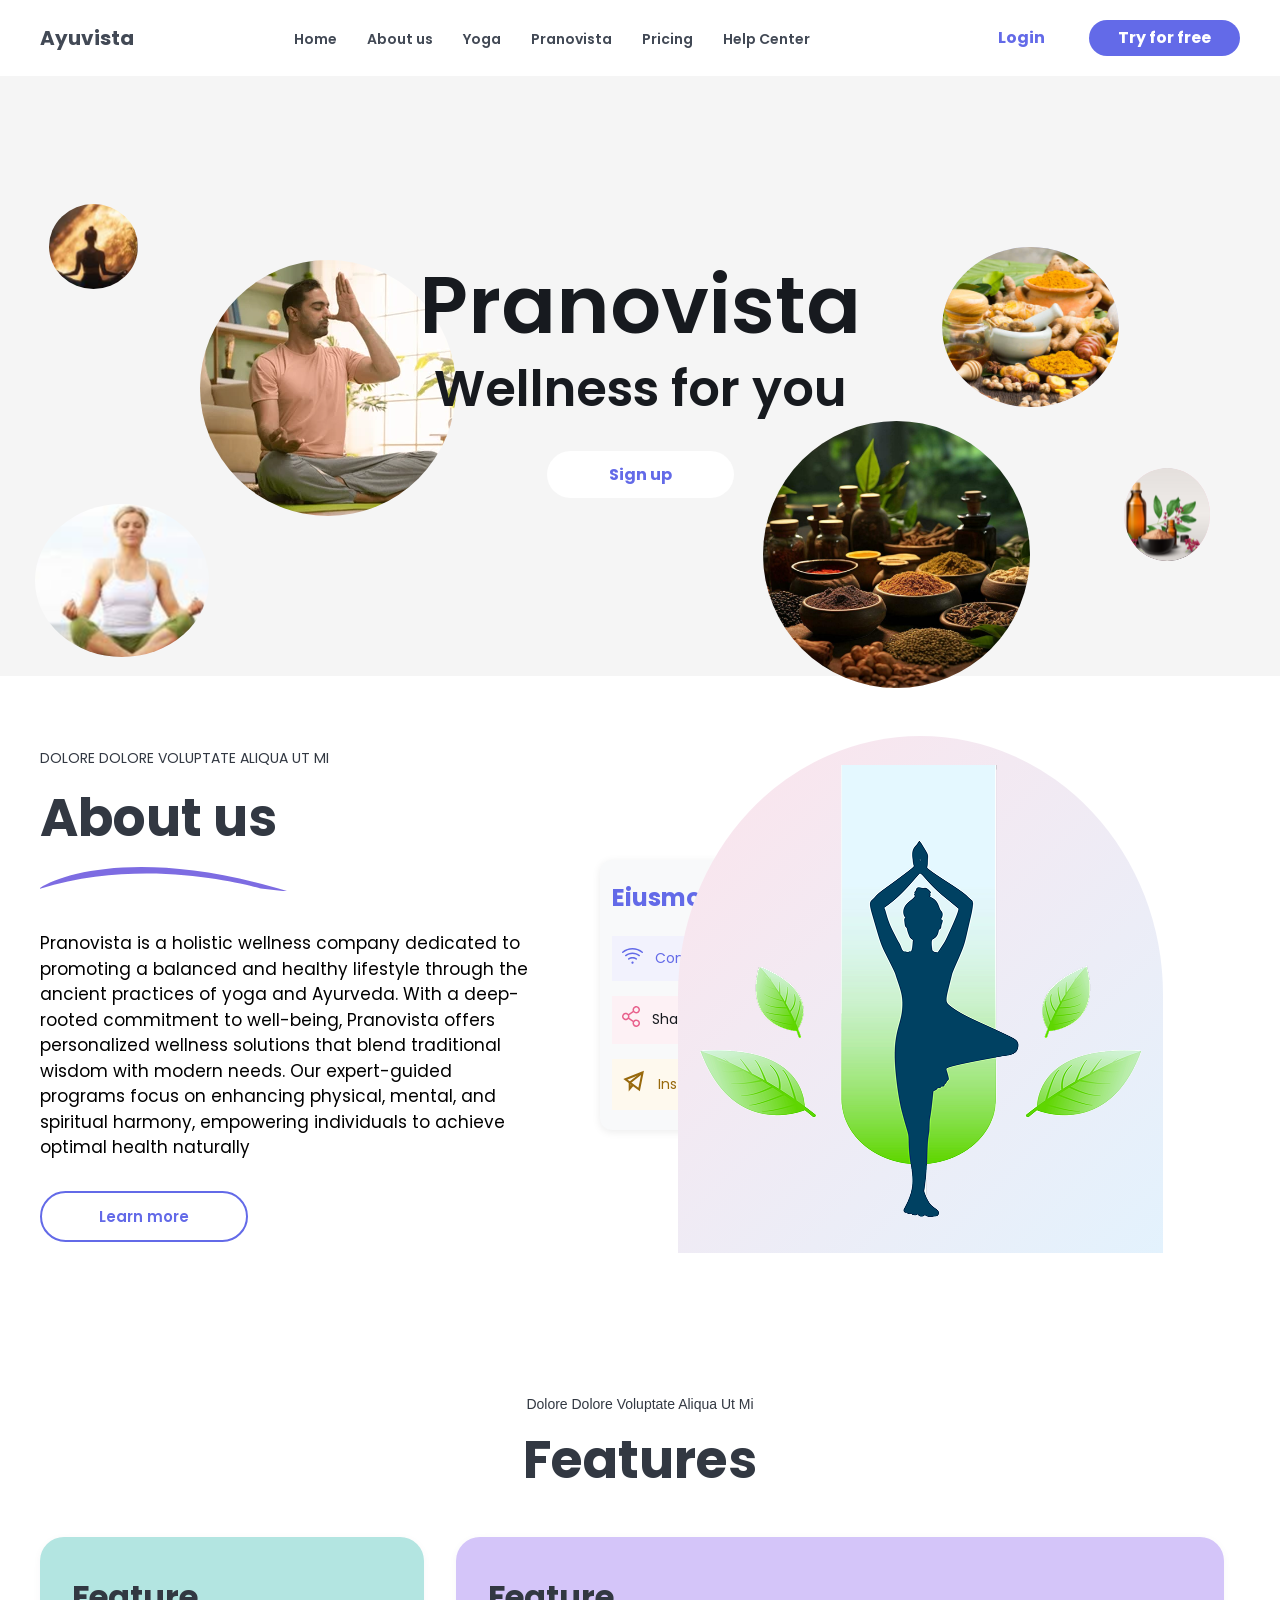
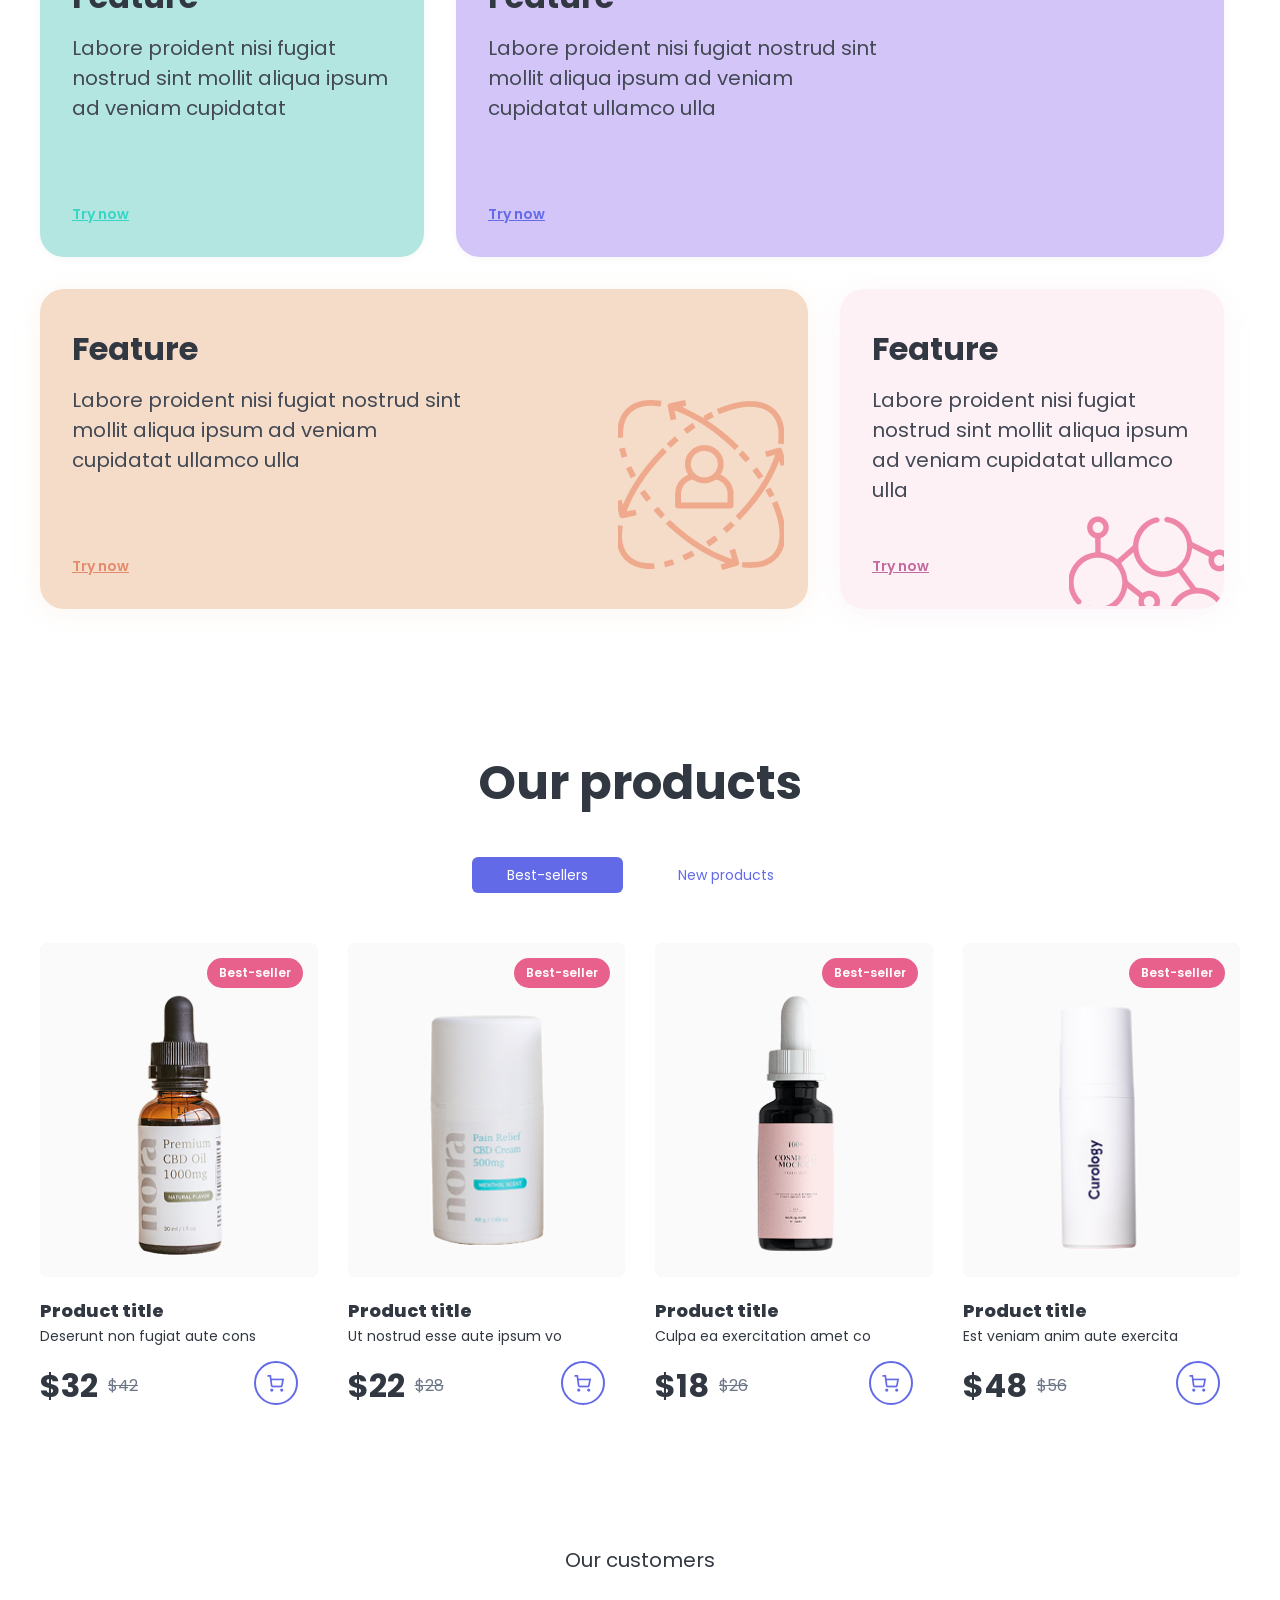
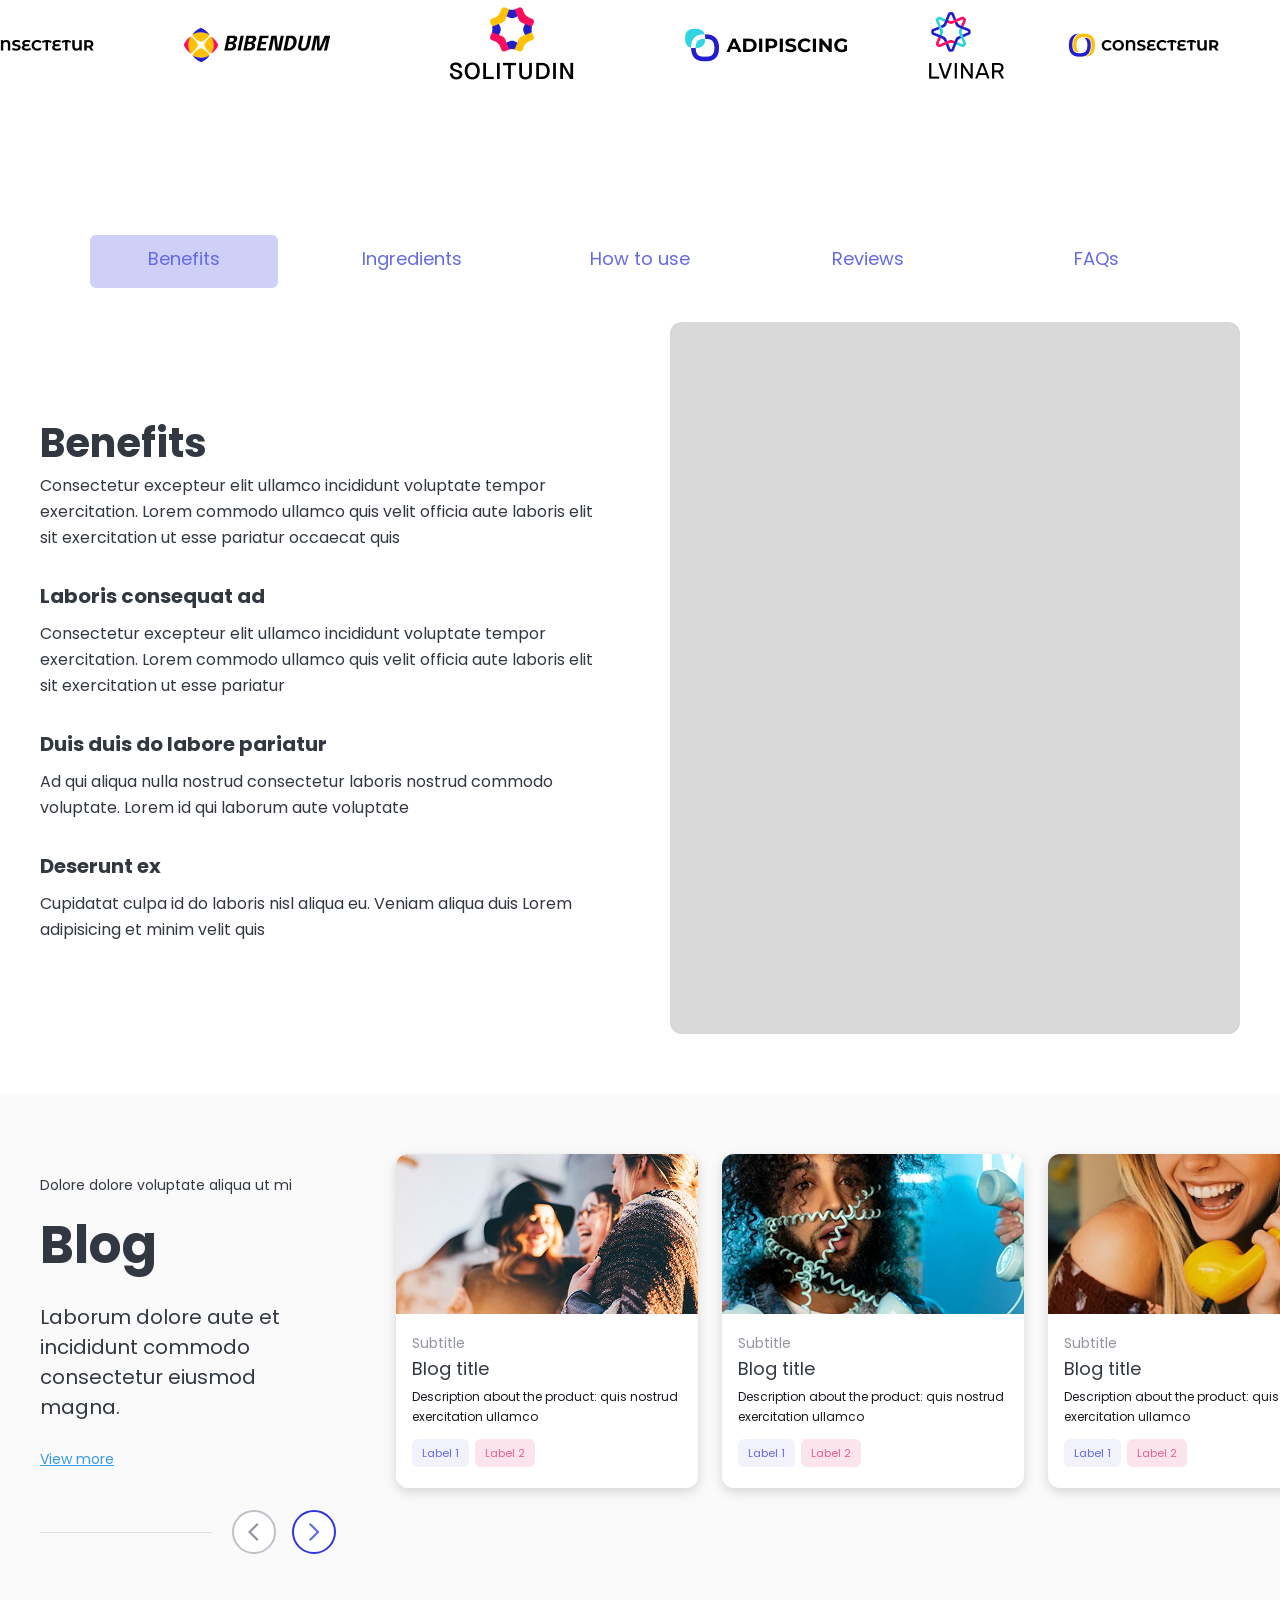
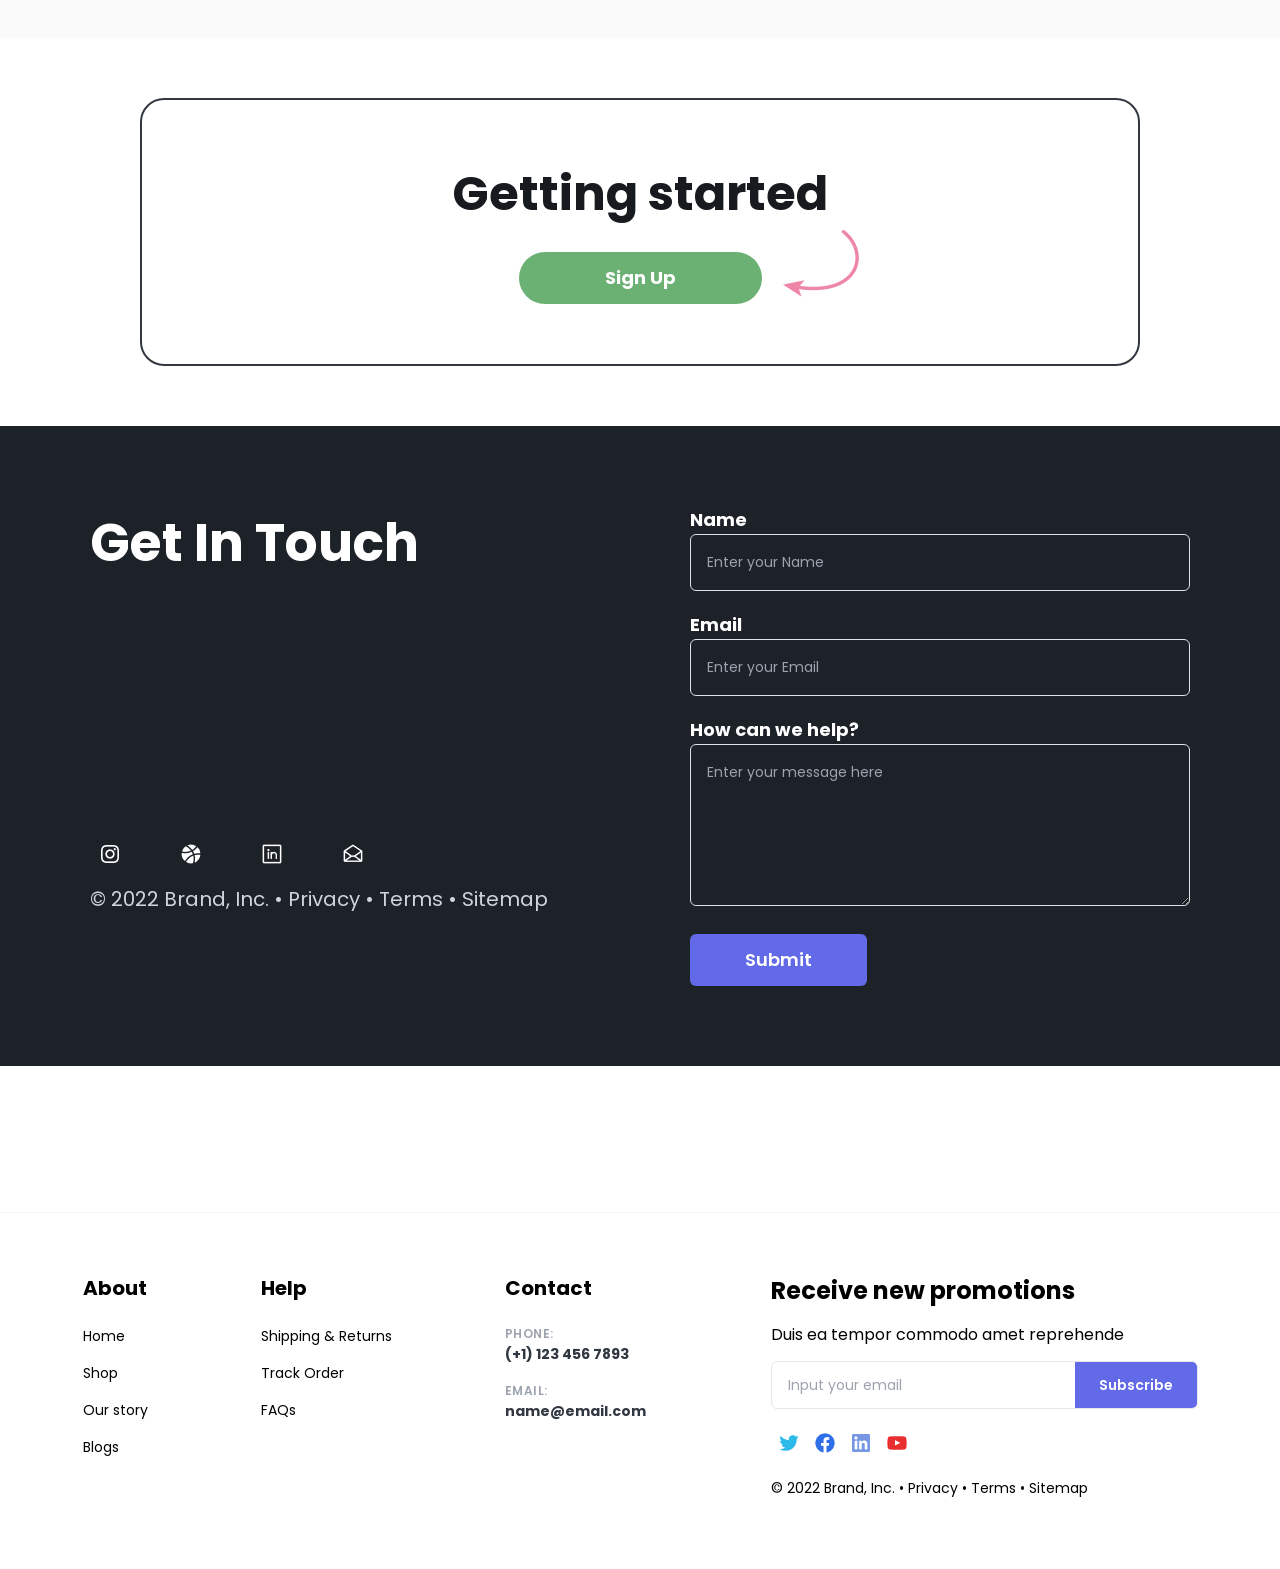
==== index.html @ 642ad0e3 "yoga-work" ====
<!doctype html>
<html lang="en">
  <head>
    <meta charset="UTF-8" />
    <meta name="viewport" content="width=device-width, initial-scale=1.0" />
    <title>Document</title>
    <link rel="stylesheet" href="style.css" />
  </head>
  <body>
    <div style="overflow: hidden">
      <header>
        <h2 class="header-title">Ayuvista</h2>
        <nav class="nav-links">
          <ul>
            <li><a href="index.html">Home</a></li>
            <li><a href="second.html">About us</a></li>
            <li><a href="third.html">Yoga</a></li>
            <li><a href="fourth.html">Pranovista</a></li>
            <li><a href="pricing.html">Pricing</a></li>
            <li><a href="help.html">Help Center</a></li>
          </ul>
        </nav>
        <div class="auth-buttons">
          <a href="#" class="login">Login</a>
          <a href="#" class="try-free">Try for free</a>
        </div>
      </header>

      <section class="hero">
        <div class="hero-content">
          <h1 class="hero-title">Pranovista</h1>
          <p class="hero-text">Wellness for you</p>
          <a href="#" class="signup-btn">Sign up</a>
        </div>

        <div class="hero-images">
          <img src="./image/image.svg" alt="Yoga" class="circle-img img-1" />
          <img
            src="./image/image 3.svg"
            alt="Meditation"
            class="circle-img img-2"
          />
          <img
            src="./image/image (1).svg"
            alt="Food"
            class="circle-img img-3"
          />
          <img
            src="./image/image 5.svg"
            alt="Spices"
            class="circle-img img-4"
          />
          <img
            src="./image/Container 72.svg"
            alt="Wellness"
            class="circle-img img-5"
          />
          <img
            src="./image/Container 68.svg"
            alt="Herbs"
            class="circle-img img-6"
          />
        </div>
      </section>

      <section class="about">
        <div class="about-content">
          <div class="about-title-content">
            <span class="about-subtitle"
              >Dolore dolore voluptate aliqua ut mi</span
            >
            <h2 class="about-title">About us</h2>
            <img src="./image/Image 73.svg" alt="Yoga Pose" class="about-img" />
          </div>
          <p class="about-text">
            Pranovista is a holistic wellness company dedicated to promoting a
            balanced and healthy lifestyle through the ancient practices of yoga
            and Ayurveda. With a deep-rooted commitment to well-being,
            Pranovista offers personalized wellness solutions that blend
            traditional wisdom with modern needs. Our expert-guided programs
            focus on enhancing physical, mental, and spiritual harmony,
            empowering individuals to achieve optimal health naturally
          </p>
          <a href="./second.html" class="learn-more-btn">Learn more</a>
        </div>

        <div class="about-cards">
          <div class="feature-card">
            <h3 class="card-title">Eiusmod cor</h3>
            <div class="card-features">
              <div class="feature-item feature-connect">
                <span class="feature-icon"
                  ><img src="./image/Vector (6).svg" alt="Connection"
                /></span>
                <p class="feature-text">Connection</p>
              </div>
              <div class="feature-share feature-item">
                <span class="feature-icon"
                  ><img src="./image/Vector (7).svg" alt="Share"
                /></span>
                <p class="share-color">Share</p>
              </div>
              <div class="feature-instantiate feature-item">
                <span class="feature-icon"
                  ><img src="./image/Send.svg" alt="Instantiate"
                /></span>
                <p class="lnstantiate-color">Instantiate</p>
              </div>
            </div>
          </div>
          <div class="yoga-illustration">
            <img
              src="./image/Remove background project (2).png"
              alt="Yoga Pose"
              class="yoga-img"
            />
          </div>
        </div>
      </section>

      <section class="features">
        <div class="features-header">
          <span class="features-subtitle"
            >Dolore dolore voluptate aliqua ut mi</span
          >
          <h2 class="features-title">Features</h2>
        </div>
        <div class="features-grid">
          <div class="feature-box turquoise">
            <h3 class="feature-box-title">Feature</h3>
            <p class="feature-box-text">
              Labore proident nisi fugiat nostrud sint mollit aliqua ipsum ad
              veniam cupidatat
            </p>
            <a href="#" class="feature-box-link turquoise-link">Try now</a>
          </div>
          <div class="feature-box purple">
            <h3 class="feature-box-title">Feature</h3>
            <p class="feature-box-text">
              Labore proident nisi fugiat nostrud sint mollit aliqua ipsum ad
              veniam cupidatat ullamco ulla
            </p>
            <a href="#" class="feature-box-link purple-link">Try now</a>
          </div>
          <div class="feature-box peach">
            <h3 class="feature-box-title">Feature</h3>
            <p class="feature-box-text">
              Labore proident nisi fugiat nostrud sint mollit aliqua ipsum ad
              veniam cupidatat ullamco ulla
            </p>
            <a href="#" class="feature-box-link peach-link">Try now</a>
            <div class="feature-icon-large">
              <img
                src="./image/Image 76.png"
                alt="Peach Icon"
                class="feature-svg-icon"
              />
            </div>
          </div>
          <div class="feature-box pink">
            <h3 class="feature-box-title">Feature</h3>
            <p class="feature-box-text">
              Labore proident nisi fugiat nostrud sint mollit aliqua ipsum ad
              veniam cupidatat ullamco ulla
            </p>
            <a href="#" class="feature-box-link pink-link">Try now</a>
            <div class="feature-box-large">
              <img
                src="./image/Image 77.png"
                alt="Pink Icon"
                class="feature-svg-icon"
              />
            </div>
          </div>
        </div>
        <div class="features-decoration">
          <svg class="features-svg">
            <use href="./image/Vector (9).svg" />
          </svg>
        </div>
      </section>

      <section class="products-section">
        <div class="products-container">
          <h2 class="products-title">Our products</h2>

          <div class="products-filter">
            <button class="filter-btn active">Best-sellers</button>
            <button class="filter-btn">New products</button>
          </div>

          <div class="products-grid">
            <div class="product-card">
              <div class="product-badge">Best-seller</div>
              <div class="product-image">
                <img src="./image/product1.png" alt="Product 1" />
              </div>
              <h3 class="product-title">Product title</h3>
              <p class="product-description">Deserunt non fugiat aute cons</p>
              <div class="product-price">
                <span class="current-price">$32</span>
                <span class="original-price">$42</span>
              </div>
              <button class="add-to-cart">
                <img src="./image/Shopping cart.png" alt="Add to Cart" />
              </button>
            </div>

            <div class="product-card">
              <div class="product-badge">Best-seller</div>
              <div class="product-image">
                <img src="./image/product2.png" alt="Product 2" />
              </div>
              <h3 class="product-title">Product title</h3>
              <p class="product-description">Ut nostrud esse aute ipsum vo</p>
              <div class="product-price">
                <span class="current-price">$22</span>
                <span class="original-price">$28</span>
              </div>
              <button class="add-to-cart">
                <img src="./image/Shopping cart.png" alt="Add to Cart" />
              </button>
            </div>

            <div class="product-card">
              <div class="product-badge">Best-seller</div>
              <div class="product-image">
                <img src="./image/product3.png" alt="Product 3" />
              </div>
              <h3 class="product-title">Product title</h3>
              <p class="product-description">Culpa ea exercitation amet co</p>
              <div class="product-price">
                <span class="current-price">$18</span>
                <span class="original-price">$26</span>
              </div>
              <button class="add-to-cart">
                <img src="./image/Shopping cart.png" alt="Add to Cart" />
              </button>
            </div>

            <div class="product-card">
              <div class="product-badge">Best-seller</div>
              <div class="product-image">
                <img src="./image/product4.png" alt="Product 4" />
              </div>
              <h3 class="product-title">Product title</h3>
              <p class="product-description">Est veniam anim aute exercita</p>
              <div class="product-price">
                <span class="current-price">$48</span>
                <span class="original-price">$56</span>
              </div>
              <button class="add-to-cart">
                <img src="./image/Shopping cart.png" alt="Add to Cart" />
              </button>
            </div>
          </div>
        </div>
      </section>

      <section class="customers-section">
        <h2 class="customers-title">Our customers</h2>
        <div class="customers-slider">
          <div class="customer-logo">
            <img
              src="./image/Group (7).png"
              alt="Wellness"
              class="customer-svg-icon"
            />
          </div>

          <div class="customer-logo">
            <img
              src="./image/Group (8).png"
              alt="Wellness"
              class="customer-svg-icon"
            />
          </div>

          <div class="customer-logo">
            <img
              src="./image/Group (9).png"
              alt="Wellness"
              class="customer-svg-icon"
            />
          </div>

          <div class="customer-logo">
            <img
              src="./image/Group (10).png"
              alt="Wellness"
              class="customer-svg-icon"
            />
          </div>

          <div class="customer-logo">
            <img
              src="./image/Group (11).png"
              alt="Wellness"
              class="customer-svg-icon"
            />
          </div>

          <div class="customer-logo">
            <img
              src="./image/Group (7).png"
              alt="Wellness"
              class="customer-svg-icon"
            />
          </div>

          <div class="customer-logo">
            <img
              src="./image/Group (8).png"
              alt="Wellness"
              class="customer-svg-icon"
            />
          </div>

          <div class="customer-logo">
            <img
              src="./image/Group (9).png"
              alt="Wellness"
              class="customer-svg-icon"
            />
          </div>
        </div>
      </section>

      <section class="benefits-section">
        <div class="benefits-tabs">
          <button class="tab-btn active" data-tab="benefits">Benefits</button>
          <button class="tab-btn" data-tab="ingredients">Ingredients</button>
          <button class="tab-btn" data-tab="how-to-use">How to use</button>
          <button class="tab-btn" data-tab="reviews">Reviews</button>
          <button class="tab-btn" data-tab="faqs">FAQs</button>
        </div>

        <div class="benefits-content">
          <div class="benefits-text">
            <h2 class="benefits-title">Benefits</h2>
            <p class="benefits-paragraph">
              Consectetur excepteur elit ullamco incididunt voluptate tempor
              exercitation. Lorem commodo ullamco quis velit officia aute
              laboris elit sit exercitation ut esse pariatur occaecat quis
            </p>

            <div class="benefits-subsection">
              <h3 class="benefits-subtitle">Laboris consequat ad</h3>
              <p class="benefits-paragraph">
                Consectetur excepteur elit ullamco incididunt voluptate tempor
                exercitation. Lorem commodo ullamco quis velit officia aute
                laboris elit sit exercitation ut esse pariatur
              </p>
            </div>

            <div class="benefits-subsection">
              <h3 class="benefits-subtitle">Duis duis do labore pariatur</h3>
              <p class="benefits-paragraph">
                Ad qui aliqua nulla nostrud consectetur laboris nostrud commodo
                voluptate. Lorem id qui laborum aute voluptate
              </p>
            </div>

            <div class="benefits-subsection">
              <h3 class="benefits-subtitle">Deserunt ex</h3>
              <p class="benefits-paragraph">
                Cupidatat culpa id do laboris nisl aliqua eu. Veniam aliqua duis
                Lorem adipisicing et minim velit quis
              </p>
            </div>
          </div>

          <div class="benefits-image">
            <img src="./image/gray.png" alt="Benefits" />
          </div>
        </div>
      </section>

      <section class="blog-section">
        <div class="blog-wrapper">
          <div class="blog-left">
            <p class="blog-subtitle">Dolore dolore voluptate aliqua ut mi</p>
            <h2 class="blog-title">Blog</h2>
            <p class="blog-description">
              Laborum dolore aute et incididunt commodo consectetur eiusmod
              magna.
            </p>
            <a href="#" class="blog-view-more">View more</a>
            <div class="blog-buttons">
              <div class="blog-line"></div>
              <div class="blog-nav">
                <button class="blog-nav-btn-prev">
                  <img
                    src="./image/Chevron left large.png"
                    alt="Previous"
                    class="blog-nav-icon"
                  />
                </button>
                <button class="blog-nav-btn next">
                  <img
                    src="./image/Chevron right large.png"
                    alt="Next"
                    class="blog-nav-icon"
                  />
                </button>
              </div>
            </div>
          </div>

          <div class="blog-right">
            <div class="blog-card">
              <div class="blog-card-image">
                <img src="./image/people1.png" alt="Blog post 1" />
              </div>
              <div class="blog-card-content">
                <span class="blog-title-top">Subtitle</span>
                <h3 class="blog-card-title">Blog title</h3>
                <p class="blog-card-description">
                  Description about the product: quis nostrud exercitation
                  ullamco
                </p>
                <div class="blog-card-tags">
                  <span class="blog-tag label-1">Label 1</span>
                  <span class="blog-tag label-2">Label 2</span>
                </div>
              </div>
            </div>

            <div class="blog-card">
              <div class="blog-card-image">
                <img src="./image/people2.png" alt="Blog post 2" />
              </div>
              <div class="blog-card-content">
                <span class="blog-title-top">Subtitle</span>
                <h3 class="blog-card-title">Blog title</h3>
                <p class="blog-card-description">
                  Description about the product: quis nostrud exercitation
                  ullamco
                </p>
                <div class="blog-card-tags">
                  <span class="blog-tag label-1">Label 1</span>
                  <span class="blog-tag label-2">Label 2</span>
                </div>
              </div>
            </div>

            <div class="blog-card">
              <div class="blog-card-image">
                <img src="./image/people3.png" alt="Blog post 3" />
              </div>
              <div class="blog-card-content">
                <span class="blog-title-top">Subtitle</span>
                <h3 class="blog-card-title">Blog title</h3>
                <p class="blog-card-description">
                  Description about the product: quis nostrud exercitation
                  ullamco
                </p>
                <div class="blog-card-tags">
                  <span class="blog-tag label-1">Label 1</span>
                  <span class="blog-tag label-2">Label 2</span>
                </div>
              </div>
            </div>
          </div>
        </div>
      </section>

      <section class="cta-section">
        <div class="cta-container">
          <h2 class="cta-title">Getting started</h2>
          <div class="cta-button-wrapper">
            <a href="#" class="cta-btn">Sign Up</a>
            <img src="./image/arrow.png" alt="Arrow Icon" class="cta-arrow" />
          </div>
        </div>
      </section>

      <section class="contact-section">
        <div class="contact-container">
          <div class="contact-left">
            <h2 class="contact-title">Get In Touch</h2>

            <div class="contact-socials">
              <a href="#" class="social-icon" aria-label="Instagram">
                <img
                  src="./image/Logo instagram 1.png"
                  alt="Instagram"
                  class="social-svg-icon"
                />
              </a>
              <a href="#" class="social-icon" aria-label="Facebook">
                <img
                  src="./image/Dribbble logo 1.png"
                  alt="Dribbble"
                  class="social-svg-icon"
                />
              </a>
              <a href="#" class="social-icon" aria-label="LinkedIn">
                <img
                  src="./image/LinkedIn logo 1.png"
                  alt="LinkedIn"
                  class="social-svg-icon"
                />
              </a>
              <a href="#" class="social-icon" aria-label="Email">
                <img
                  src="./image/Envelope open 1.png"
                  alt="Email"
                  class="social-svg-icon"
                />
              </a>
            </div>

            <div class="contact-footer">
              <p>
                © 2022 Brand, Inc. • <a href="#">Privacy</a> •
                <a href="#">Terms</a> • <a href="#">Sitemap</a>
              </p>
            </div>
          </div>

          <div class="contact-right">
            <form class="contact-form">
              <fieldset class="form-group">
                <legend>Name</legend>
                <input
                  type="text"
                  id="contact-name"
                  name="name"
                  placeholder="Enter your Name"
                  required
                />
              </fieldset>

              <fieldset class="form-group">
                <legend>Email</legend>
                <input
                  type="email"
                  id="contact-email"
                  name="email"
                  placeholder="Enter your Email"
                  required
                />
              </fieldset>

              <fieldset class="form-group">
                <legend>How can we help?</legend>
                <textarea
                  id="contact-message"
                  name="message"
                  placeholder="Enter your message here"
                  rows="6"
                  required
                ></textarea>
              </fieldset>

              <button type="submit" class="submit-btn">Submit</button>
            </form>
          </div>
        </div>
      </section>

      <footer class="footer">
        <div class="footer-container">
          <div class="footer-links">
            <div class="footer-column">
              <h4 class="footer-title">About</h4>
              <ul class="footer-cards">
                <li><a href="#">Home</a></li>
                <li><a href="#">Shop</a></li>
                <li><a href="#">Our story</a></li>
                <li><a href="#">Blogs</a></li>
              </ul>
            </div>

            <div class="footer-column">
              <h4 class="footer-title">Help</h4>
              <ul class="footer-cards">
                <li><a href="#">Shipping & Returns</a></li>
                <li><a href="#">Track Order</a></li>
                <li><a href="#">FAQs</a></li>
              </ul>
            </div>

            <div class="footer-column">
              <h4 class="footer-title">Contact</h4>
              <div class="footer-contact">
                <p>
                  <span class="contact-label">Phone:</span><br /><strong
                    >(+1) 123 456 7893</strong
                  >
                </p>
                <p>
                  <span class="contact-label">Email:</span><br /><strong
                    >name@email.com</strong
                  >
                </p>
              </div>
            </div>
          </div>
          <div class="footer-column footer-newsletter">
            <h4 class="footer-title-input">Receive new promotions</h4>
            <p class="newsletter-text">
              Duis ea tempor commodo amet reprehende
            </p>
            <form class="newsletter-form">
              <input type="email" placeholder="Input your email" required />
              <button type="submit" class="newsletter-btn">Subscribe</button>
            </form>
            <div class="footer-socials">
              <a href="#" aria-label="Twitter">
                <img
                  src="./image/Logo twitter 19.png"
                  alt="Twitter"
                  class="social-svg-icon"
                />
              </a>
              <a href="#" aria-label="Facebook">
                <img
                  src="./image/Logo facebook 19.png"
                  alt="Facebook"
                  class="social-svg-icon"
                />
              </a>
              <a href="#" aria-label="LinkedIn">
                <img
                  src="./image/Logo linkedin 19.png"
                  alt="LinkedIn"
                  class="social-svg-icon"
                />
              </a>
              <a href="#" aria-label="YouTube">
                <img
                  src="./image/Logo youtube 19.png"
                  alt="YouTube"
                  class="social-svg-icon"
                />
              </a>
            </div>
            <div class="footer-bottom">
              <p>
                © 2022 Brand, Inc. • <a href="#">Privacy</a> •
                <a href="#">Terms</a> • <a href="#">Sitemap</a>
              </p>
            </div>
          </div>
        </div>
      </footer>
    </div>
  </body>
</html>
---- style.css ----
@import url("https://fonts.googleapis.com/css2?family=Poppins:ital,wght@0,100;0,200;0,300;0,400;0,500;0,600;0,700;0,800;0,900;1,100;1,200;1,300;1,400;1,500;1,600;1,700;1,800;1,900&display=swap");

* {
  margin: 0;
  padding: 0;
  box-sizing: border-box;
}

body {
  font-family: "Poppins", sans-serif;
}

header {
  display: flex;
  justify-content: space-between;
  align-items: center;
  padding: 20px 40px;
  background-color: #ffffff;
  box-shadow: 0 2px 4px rgba(0, 0, 0, 0.1);
}

.header-title {
  font-family: "Poppins", sans-serif;
  font-size: 20px;
  font-weight: 700;
  color: #424955;
  line-height: 22px;
}

.nav-links ul {
  display: flex;
  list-style: none;
  gap: 30px;
}

.nav-links a {
  text-decoration: none;
  color: #424955;
  font-size: 14px;
  font-family: "Poppins", sans-serif;
  font-weight: 600;
  line-height: 22px;
  transition: color 0.3s;
}

.nav-links a:hover {
  color: #333;
}

.auth-buttons {
  display: flex;
  gap: 15px;
  align-items: center;
}

.auth-buttons a {
  text-decoration: none;
  padding: 7px 29px;
  border-radius: 18px;
  transition: all 0.3s;
}

.login {
  color: #636ae8;
  font-size: 16px;
  font-weight: 700;
  line-height: 22px;
  font-family: "Poppins", sans-serif;
}

.login:hover {
  background-color: #f9fafb;
}

.try-free {
  color: #ffffff;
  font-size: 16px;
  font-family: "Poppins", sans-serif;
  font-weight: 700;
  line-height: 22px;
  background: #636ae8;
  padding: 10px 24px;
}

.try-free:hover {
  transform: translateY(-2px);
  box-shadow: 0 4px 12px rgba(99, 102, 241, 0.4);
}

/* Hero Section */
.hero {
  position: relative;
  display: flex;
  justify-content: center;
  align-items: center;
  padding: 80px 40px;
  background-color: #f5f5f5;
  min-height: 600px;
}

.hero-content {
  text-align: center;
  z-index: 10;
  max-width: 600px;
}

.hero-title {
  font-size: 80px;
  font-weight: 600;
  color: #171a1f;
  font-family: "Poppins", sans-serif;
  line-height: 129%;
}

.hero-text {
  font-size: 50px;
  font-weight: 600;
  color: #171a1f;
  font-family: "Poppins", sans-serif;
  margin-bottom: 30px;
  line-height: 129%;
}

.signup-btn {
  display: inline-block;
  padding: 11px 62px;
  background-color: white;
  color: #636ae8;
  text-decoration: none;
  border-radius: 30px;
  font-size: 16px;
  font-weight: 700;
  font-family: "Poppins", sans-serif;
  transition: all 0.3s;
}

.signup-btn:hover {
  background-color: #525dd6;
  transform: translateY(-2px);
  box-shadow: 0 4px 12px rgba(99, 102, 241, 0.4);
}

/* Circular Images */
.hero-images {
  position: absolute;
  width: 100%;
  height: 100%;
  top: 0;
  left: 0;
  pointer-events: none;
}

.circle-img {
  position: absolute;
  border-radius: 50%;
  object-fit: cover;
}

.img-1 {
  width: 89px;
  height: 85px;
  top: 128px;
  left: 49px;
}

.img-2 {
  width: 256px;
  height: 256px;
  top: 184px;
  left: 200px;
}

.img-3 {
  width: 174px;
  height: 153px;
  bottom: 19px;
  left: 35px;
}

.img-4 {
  width: 267px;
  height: 267px;
  top: 345px;
  right: 250px;
}

.img-5 {
  width: 177px;
  height: 160px;
  top: 171px;
  right: 161px;
}

.img-6 {
  width: 86px;
  height: 93px;
  top: 392px;
  right: 70px;
}

/* About Section */

.about {
  display: flex;
  justify-content: space-between;
  align-items: center;
  padding: 60px 40px;
  background-color: #ffffff;
  gap: 60px;
  max-width: 1440px;
  width: 100%;
  border-radius: 100% 100% 0 0;
  margin: 0 auto;
}

.about-content {
  flex: 1;
  max-width: 500px;
}

.about-title-content {
  display: flex;
  flex-direction: column;
  gap: 10px;
}

.about-subtitle {
  font-size: 14px;
  font-weight: 400;
  color: #323842;
  font-family: "Poppins", sans-serif;
  text-transform: uppercase;
  line-height: 22px;
}

.about-title {
  font-size: 52px;
  font-weight: 700;
  color: #323842;
  font-family: "Poppins", sans-serif;
  position: relative;
  display: inline-block;
}

.about-img {
  max-width: 247px;
}

.about-text {
  font-size: 17px;
  font-weight: 400;
  color: #000000;
  font-family: "Poppins", sans-serif;
  line-height: 150%;
  margin-bottom: 30px;
  margin-top: 40px;
}

.learn-more-btn {
  display: inline-block;
  padding: 12px 57px;
  background-color: transparent;
  color: #636ae8;
  border: 2px solid #636ae8;
  text-decoration: none;
  border-radius: 30px;
  font-size: 15px;
  font-weight: 600;
  font-family: "Poppins", sans-serif;
  transition: all 0.3s;
}

.learn-more-btn:hover {
  background-color: #636ae8;
  color: #ffffff;
}

.about-cards {
  flex: 1;
  display: flex;
  flex-direction: row;
  gap: 60px;
  align-items: center;
  justify-content: center;
  max-width: 900px;
  position: relative;
}

.features-list {
  flex: 0 0 40%;
  padding-left: 40px;
}

.feature-card {
  position: absolute;
  left: 0;
  top: 50%;
  transform: translateY(-50%);
  background: #f8f9fa;
  border-radius: 12px;
  padding: 20px 12px;
  width: 280px;
  max-width: 280px;
  box-shadow: 0 2px 8px rgba(0, 0, 0, 0.08);
  z-index: 5;
}

.second-section .about-cards .feature-card {
  z-index: 11;
}

.feature-text {
  color: #636ae8;
}

.lnstantiate-color {
  color: #98690c;
}

.feature-connect {
  background-color: #f2f2fd;
}

.features-list-title {
  font-size: 28px;
  font-weight: 700;
  color: #636ae8;
  font-family: "Poppins", sans-serif;
  margin-bottom: 30px;
  line-height: 36px;
}

.features-list-items {
  display: flex;
  flex-direction: column;
  gap: 20px;
}

.list-item {
  display: flex;
  align-items: center;
  gap: 15px;
  padding: 12px 16px;
  background: #f0f2f7;
  border-radius: 8px;
  transition: all 0.3s;
}

.list-item:hover {
  background: #e8ecf5;
  transform: translateX(5px);
}

.list-icon {
  font-size: 20px;
  display: flex;
  align-items: center;
  justify-content: center;
  flex-shrink: 0;
}

.list-item p {
  font-size: 16px;
  color: #505060;
  font-family: "Poppins", sans-serif;
  margin: 0;
  font-weight: 500;
}

.yoga-circle {
  flex: 0 0 50%;
  width: 100%;
  max-width: 420px;
  height: 420px;
  background: radial-gradient(
    circle at 30% 30%,
    #fce4ec 0%,
    #f3e5f5 25%,
    #e3f2fd 100%
  );
  border-radius: 50%;
  display: flex;
  align-items: center;
  justify-content: center;
  overflow: hidden;
  box-shadow: 0 10px 40px rgba(0, 0, 0, 0.1);
  z-index: 10;
}

.yoga-illustration {
  width: 100%;
  max-width: 485px;
  height: 517px;
  background: linear-gradient(135deg, #fce4ec 0%, #e3f2fd 100%);
  border-radius: 20px;
  display: flex;
  align-items: center;
  justify-content: center;
  overflow: hidden;
  z-index: 10;
}

.yoga-pose-img {
  width: 85%;
  height: 85%;
  object-fit: contain;
}

.card-title {
  font-size: 24px;
  font-weight: 700;
  color: #636ae8;
  font-family: "Poppins", sans-serif;
  margin-bottom: 20px;
  line-height: 36px;
}

.card-features {
  display: flex;
  flex-direction: column;
  gap: 15px;
}

.feature-item {
  display: flex;
  align-items: center;
  gap: 12px;
}

.feature-connect {
  background: #f2f2fd;
  padding: 10px;
}

.feature-share {
  background: #fdf1f5;
  padding: 10px;
}

.feature-instantiate {
  background: #fef9ee;
  padding: 10px;
}

.feature-icon-help {
  font-size: 24px;
  display: flex;
  align-items: center;
  justify-content: center;
  width: 80px;
  height: 80px;
  object-fit: contain;
  margin-bottom: 24px;
}

.feature-item p {
  font-size: 14px;
  font-family: "Poppins", sans-serif;
  margin: 0;
}

.yoga-illustration {
  width: 100%;
  max-width: 485px;
  height: 517px;
  background: linear-gradient(135deg, #fce4ec 0%, #e3f2fd 100%);
  border-radius: 20px;
  display: flex;
  align-items: center;
  justify-content: center;
  overflow: hidden;
  flex-shrink: 0 center;
  overflow: hidden;
  border-radius: 100% 100% 0 0;
}

.yoga-img {
  width: 100%;
  height: 100%;
  object-fit: contain;
}

/* Features Section */
.features {
  padding: 60px 0 0 0;
  background-color: #fff;
  position: relative;
}

.features-header {
  text-align: center;
  margin-bottom: 40px;
}

.features-subtitle {
  font-size: 14px;
  font-weight: 400;
  color: #323842;
  font-family: "Inter", sans-serif;
  text-transform: capitalize;
  line-height: 22px;
  display: block;
  margin-bottom: 8px;
}

.features-title {
  font-size: 52px;
  font-weight: 700;
  color: #323842;
  font-family: "Poppins", sans-serif;
  line-height: 74px;
  margin-bottom: 0;
}

.features-grid {
  display: flex;
  flex-wrap: wrap;
  grid-template-columns: repeat(2, 1fr);
  gap: 32px;
  max-width: 1200px;
  margin: 0 auto;
  margin-bottom: 0;
  position: relative;
  z-index: 10;
}

.feature-box {
  padding: 36px 32px 32px 32px;
  border-radius: 24px;
  position: relative;
  overflow: hidden;
  display: flex;
  flex-direction: column;
  min-height: 220px;
  box-shadow: 0 2px 8px 0 rgba(50, 56, 66, 0.04);
}

.feature-box.turquoise {
  background-color: #b3e5e1;
  width: 384px;
  height: 320px;
}

.feature-box.purple {
  background-color: #d4c5f9;
  width: 768px;
  height: 320px;
}

.feature-box.peach {
  background-color: #f5dcc8;
  box-shadow: 0 4px 24px 0 rgba(245, 220, 200, 0.25);
  width: 768px;
  height: 320px;
}

.feature-box.pink {
  background-color: #fdf1f5;
  box-shadow: 0 4px 24px 0 rgba(240, 212, 230, 0.25);
  width: 384px;
  height: 320px;
}

.feature-box-title {
  font-size: 32px;
  font-weight: 700;
  color: #323842;
  font-family: "Poppins", sans-serif;
  margin-bottom: 12px;
  line-height: 48px;
}

.feature-box-text {
  font-size: 20px;
  font-weight: 400;
  color: #424955;
  font-family: "Poppins", sans-serif;
  line-height: 30px;
  margin-bottom: 18px;
  flex-grow: 1;
  max-width: 400px;
}

.feature-box-link {
  color: #636ae8;
  text-decoration: underline;
  font-size: 14px;
  font-weight: 600;
  font-family: "Poppins", sans-serif;
  transition: color 0.3s;
  width: fit-content;
  margin-top: 8px;
}
.feature-box-link.turquoise-link {
  color: #36d6c6;
}
.feature-box-link.purple-link {
  color: #636ae8;
}
.feature-box-link.peach-link {
  color: #e38b6c;
}
.feature-box-link.pink-link {
  color: #c36aa0;
}

.feature-box-link:hover {
  color: #525dd6;
}

.feature-icon-large {
  position: absolute;
  bottom: 24px;
  right: 24px;
  opacity: 1;
  display: flex;
  align-items: flex-end;
  justify-content: flex-end;
}

/* .feature-svg-icon {
  width: 170px;
  height: 170px;
  position: absolute;
  top: -213px;
  right: 64px;
  z-index: 0;
  object-fit: cover;
} */

.feature-box-large {
  width: 170px;
  height: 170px;
  position: absolute;
  bottom: -70px;
  right: -15px;
  z-index: 0;
  object-fit: cover;
}

.features-svg {
  position: absolute;
  top: 0;
  right: -94px;
  height: 580px;
}

@media (max-width: 768px) {
  .features-grid {
    grid-template-columns: 1fr;
  }

  .features-title {
    font-size: 36px;
  }
}

/* Benefits Section */
.benefits-section {
  padding: 60px 40px;
  background-color: #ffffff;
}

.benefits-tabs {
  display: flex;
  gap: 40px;
  justify-content: center;
  max-width: 1100px;
  margin: 0 auto 34px auto;
}

.tab-btn {
  background: none;
  border: none;
  line-height: 28px;
  padding: 10px 0;
  font-size: 18px;
  font-family: "Poppins", sans-serif;
  font-weight: 400;
  color: #636ae8;
  cursor: pointer;
  transition: all 0.3s;
  position: relative;
  padding-bottom: 15px;
  width: 214px;
}

.tab-btn:hover {
  color: #636ae8;
}

.tab-btn.active {
  color: #636ae8;
  background-color: #ced0f8;
  border-radius: 6px;
  text-align: center;
}

.benefits-content {
  display: grid;
  grid-template-columns: 1fr 1fr;
  gap: 60px;
  align-items: center;
}

.benefits-text {
  display: flex;
  flex-direction: column;
}

.benefits-title {
  font-size: 40px;
  font-weight: 700;
  color: #323842;
  font-family: "Poppins", sans-serif;
}

.benefits-paragraph {
  font-size: 16px;
  font-weight: 400;
  color: #323842;
  font-family: "Poppins", sans-serif;
  line-height: 26px;
  margin: 0;
}

.benefits-subsection {
  margin-top: 30px;
}

.benefits-subtitle {
  font-size: 20px;
  font-weight: 700;
  color: #323842;
  line-height: 30px;
  font-family: "Poppins", sans-serif;
  margin-bottom: 10px;
}

.benefits-image {
  background-color: #d1d5db;
  border-radius: 12px;
  min-height: 500px;
  display: flex;
  align-items: center;
  justify-content: center;
  overflow: hidden;
}

.benefits-image img {
  width: 100%;
  height: 100%;
  object-fit: cover;
}

@media (max-width: 768px) {
  .benefits-section {
    padding: 40px 20px;
  }

  .benefits-tabs {
    gap: 20px;
    overflow-x: auto;
    flex-wrap: wrap;
  }

  .benefits-content {
    grid-template-columns: 1fr;
    gap: 40px;
  }

  .benefits-title {
    font-size: 28px;
  }

  .benefits-image {
    min-height: 300px;
  }
}

/* Products Section */
.products-section {
  padding: 60px 40px;
}

.products-container {
  max-width: 1200px;
  margin: 0 auto;
}

.products-title {
  text-align: center;
  font-size: 48px;
  font-weight: 700;
  color: #323842;
  font-family: "Poppins", sans-serif;
  margin-bottom: 40px;
  line-height: 68px;
}

.products-filter {
  display: flex;
  justify-content: center;
  gap: 20px;
  margin-bottom: 50px;
}

.filter-btn {
  padding: 7px 35px;
  border: none;
  border-radius: 6px;
  font-size: 14px;
  font-weight: 400;
  line-height: 22px;
  font-family: "Poppins", sans-serif;
  cursor: pointer;
  transition: all 0.3s;
  background-color: #ffffff;
  color: #636ae8;
}

.filter-btn.active {
  background-color: #636ae8;
  color: #ffffff;
  font-weight: 400;
  font-size: 14px;
  line-height: 22px;
  font-family: "Poppins", sans-serif;
}

.filter-btn:hover {
  background-color: #636ae8;
  color: #ffffff;
}

.products-grid {
  display: grid;
  grid-template-columns: repeat(4, 1fr);
  gap: 30px;
}

.product-card {
  background-color: #ffffff;
  position: relative;
  transition:
    transform 0.3s,
    box-shadow 0.3s;
}

.product-badge {
  position: absolute;
  top: 15px;
  right: 15px;
  background-color: #e8618c;
  color: #ffffff;
  padding: 6px 12px;
  border-radius: 20px;
  font-size: 12px;
  font-weight: 600;
  font-family: "Poppins", sans-serif;
}

.product-image {
  width: 100%;
  height: 334px;
  background-color: #f0f0f0;
  border-radius: 8px;
  display: flex;
  align-items: center;
  justify-content: center;
  margin-bottom: 20px;
  overflow: hidden;
}

.product-image img {
  width: 100%;
  height: 100%;
  object-fit: cover;
}

.product-title {
  font-size: 18px;
  font-weight: 800;
  color: #323842;
  font-family: "Poppins", sans-serif;
  line-height: 28px;
}

.product-description {
  font-size: 14px;
  font-weight: 400;
  line-height: 22px;
  color: #323842;
  font-family: "Poppins", sans-serif;
  margin: 0 0 15px 0;
}

.product-price {
  display: flex;
  align-items: center;
  gap: 10px;
  margin-bottom: 15px;
}

.current-price {
  font-size: 32px;
  font-weight: 700;
  line-height: 48px;
  letter-spacing: 0%;
  color: #323842;
  font-family: "Poppins", sans-serif;
}

.original-price {
  font-size: 16px;
  font-weight: 400;
  line-height: 26px;
  color: #6e7787;
  font-family: "Poppins", sans-serif;
  text-decoration: line-through;
}

.add-to-cart {
  position: absolute;
  bottom: 20px;
  right: 20px;
  width: 44px;
  height: 44px;
  border-radius: 50%;
  border: 2px solid #636ae8;
  background-color: #ffffff;
  cursor: pointer;
  display: flex;
  align-items: center;
  justify-content: center;
  transition: all 0.3s;
}

.add-to-cart:hover {
  background-color: #636ae8;
}

.add-to-cart:hover svg path {
  fill: #ffffff;
}

@media (max-width: 1024px) {
  .products-grid {
    grid-template-columns: repeat(2, 1fr);
  }
}

@media (max-width: 768px) {
  .products-section {
    padding: 40px 20px;
  }

  .products-title {
    font-size: 36px;
    margin-bottom: 30px;
  }

  .products-grid {
    grid-template-columns: 1fr;
    gap: 20px;
  }

  .product-card {
    padding: 15px;
  }

  .product-image {
    height: 150px;
    margin-bottom: 15px;
  }
}

/* Customers Section */
.customers-section {
  padding: 60px 40px;
  background-color: #ffffff;
}

.customers-title {
  text-align: center;
  font-size: 20px;
  font-weight: 400;
  color: #323842;
  font-family: "Poppins", sans-serif;
  line-height: 30px;
  letter-spacing: 0%;
}

.customers-slider {
  display: flex;
  align-items: center;
  justify-content: center;
  gap: 60px;
  max-width: 1200px;
  margin: 0 auto;
}

.customer-logo {
  display: flex;
  align-items: center;
  justify-content: center;
  gap: 12px;
  flex-direction: column;
  text-align: center;
  transition: transform 0.3s ease;
}

.customer-logo:hover {
  transform: scale(1.08);
}

.customer-logo svg {
  display: block;
  opacity: 0.8;
  transition: opacity 0.3s ease;
}

.customer-logo:hover svg {
  opacity: 1;
}

.logo-text {
  font-size: 14px;
  font-weight: 600;
  color: #323842;
  font-family: "Poppins", sans-serif;
  margin: 8px 0 0 0;
}

@media (max-width: 1024px) {
  .customers-slider {
    gap: 40px;
  }
}

@media (max-width: 768px) {
  .customers-section {
    padding: 40px 20px;
  }

  .customers-title {
    font-size: 28px;
    margin-bottom: 40px;
  }

  .customers-slider {
    gap: 30px;
  }

  .customer-logo {
    min-width: 80px;
  }
}

/* Blog Section */
.blog-section {
  padding: 60px 40px;
  background-color: #fafafb;
}

.blog-buttons {
  display: flex;
  gap: 20px;
  justify-content: center;
  align-items: center;
  margin-bottom: 24px;
}

.blog-line {
  width: 172px;
  height: 1px;
  background-color: #dee1e6;
}

.blog-container {
  max-width: 1400px;
  margin: 0 auto;
}

.blog-wrapper {
  max-width: 1400px;
  margin: 0 auto;
  display: flex;
  gap: 60px;
  align-items: flex-start;
}

.blog-left {
  flex: 0 0 280px;
  padding-top: 20px;
}

.blog-subtitle {
  font-size: 14px;
  font-weight: 400;
  color: #323842;
  font-family: "Poppins", sans-serif;
  margin: 0 0 12px 0;
  line-height: 22px;
}

.blog-title {
  font-size: 52px;
  font-weight: 700;
  color: #323842;
  font-family: "Poppins", sans-serif;
  margin: 0 0 20px 0;
  line-height: 74px;
}

.blog-description {
  font-size: 20px;
  font-weight: 400;
  color: #323842;
  font-family: "Poppins", sans-serif;
  line-height: 30px;
  margin: 0 0 24px 0;
}

.blog-view-more {
  display: inline-block;
  font-size: 14px;
  font-weight: 400;
  color: #379ae6;
  text-decoration: underline;
  font-family: "Poppins", sans-serif;
  transition: color 0.3s ease;
  margin-bottom: 40px;
}

.blog-view-more:hover {
  color: #525dd6;
}

.blog-nav {
  display: flex;
  gap: 16px;
}

.blog-nav-btn-prev {
  width: 44px;
  height: 44px;
  border-radius: 50%;
  border: 2px solid #bcc1ca;
  background-color: #ffffff;
  cursor: pointer;
  display: flex;
  align-items: center;
  justify-content: center;
  color: #9ca3af;
  transition: all 0.3s ease;
}

.blog-nav-btn {
  width: 44px;
  height: 44px;
  border-radius: 50%;
  border: 2px solid #2c35e0;
  background-color: #ffffff;
  cursor: pointer;
  display: flex;
  align-items: center;
  justify-content: center;
  color: #9ca3af;
  transition: all 0.3s ease;
}

.blog-nav-btn:hover {
  border-color: #636ae8;
  color: #636ae8;
}

.blog-right {
  flex: 1;
  display: grid;
  grid-template-columns: repeat(3, 1fr);
  gap: 24px;
}

.blog-card {
  background-color: #ffffff;
  border-radius: 12px;
  overflow: hidden;

  box-shadow: 0 4px 12px rgba(0, 0, 0, 0.15);

  transition:
    transform 0.3s ease,
    box-shadow 0.3s ease;
  width: 302px;
  height: 334px;
}

.blog-card:hover {
  transform: translateY(-4px);
  box-shadow: 0 4px 12px rgba(0, 0, 0, 0.15);
}

.blog-card-image {
  position: relative;
  width: 100%;
  height: 160px;
  overflow: hidden;
  background-color: #f0f0f0;
}

.blog-card-image img {
  width: 100%;
  height: 100%;
  object-fit: cover;
  transition: transform 0.3s ease;
}

.blog-card:hover .blog-card-image img {
  transform: scale(1.05);
}

.blog-card-label {
  position: absolute;
  top: 12px;
  left: 12px;
  font-size: 11px;
  font-weight: 600;
  color: #9ca3af;
  font-family: "Poppins", sans-serif;
  text-transform: uppercase;
  letter-spacing: 0.5px;
  background-color: rgba(255, 255, 255, 0.9);
  padding: 4px 10px;
  border-radius: 4px;
}

.blog-card-content {
  padding: 16px;
}

.blog-card-title {
  font-size: 18px;
  font-weight: 400;
  color: #323842;
  font-family: "Poppins", sans-serif;
  margin-bottom: 4px;
  line-height: 28px;
}

.blog-card-description {
  font-size: 12px;
  font-weight: 400;
  line-height: 20px;
  color: #171a1f;
  font-family: "Poppins", sans-serif;
  line-height: 20px;
  margin: 0 0 12px 0;
}

.blog-card-tags {
  display: flex;
  gap: 6px;
}

.blog-tag {
  font-size: 11px;
  font-weight: 600;
  padding: 5px 10px;
  border-radius: 16px;
  font-family: "Poppins", sans-serif;
}

.blog-tag.label-1 {
  background-color: #f2f2fd;
  color: #636ae8;
  font-weight: 400;
  font-size: 11px;
  line-height: 18px;
  font-family: "Poppins", sans-serif;
  border-radius: 6px;
}

.blog-tag.label-2 {
  background-color: #fce4ec;
  color: #e8618c;
  font-size: 11px;
  font-weight: 400;
  line-height: 18px;
  font-family: "Poppins", sans-serif;
  border-radius: 6px;
}

.blog-title-top {
  font-size: 14px;
  font-weight: 400;
  line-height: 22px;
  color: #9095a0;
  font-family: "Poppins", sans-serif;
}

@media (max-width: 1200px) {
  .blog-right {
    grid-template-columns: repeat(2, 1fr);
  }
}

@media (max-width: 768px) {
  .blog-section {
    padding: 40px 20px;
  }

  .blog-wrapper {
    flex-direction: column;
    gap: 40px;
  }

  .blog-left {
    flex: 1 1 auto;
    padding-top: 0;
  }

  .blog-title {
    font-size: 36px;
    line-height: 48px;
    margin-bottom: 16px;
  }

  .blog-right {
    grid-template-columns: 1fr;
    gap: 20px;
  }
}

/* CTA Section */
.cta-section {
  padding: 60px 40px;
  background-color: #ffffff;
}

.cta-container {
  max-width: 1000px;
  margin: 0 auto;
  border: 2px solid #323842;
  border-radius: 24px;
  padding: 60px 40px;
  display: flex;
  flex-direction: column;
  align-items: center;
  justify-content: center;
  gap: 24px;
}

.cta-title {
  font-size: 48px;
  font-weight: 700;
  color: #171a1f;
  font-family: "Poppins", sans-serif;
  text-align: center;
  margin: 0;
  line-height: 68px;
}

.cta-button-wrapper {
  display: flex;
  align-items: center;
  justify-content: center;
  gap: 20px;
  position: relative;
}

.cta-btn {
  display: inline-block;
  padding: 12px 86px;
  line-height: 28px;
  background-color: #6cb174;
  color: #ffffff;
  text-decoration: none;
  border-radius: 30px;
  font-size: 18px;
  font-weight: 700;
  font-family: "Poppins", sans-serif;
  transition: all 0.3s ease;
}

.cta-btn:hover {
  background-color: #3d8560;
  transform: translateY(-2px);
  box-shadow: 0 4px 12px rgba(74, 157, 111, 0.3);
}

.cta-arrow {
  animation: arrowBounce 2s infinite;
  position: absolute;
  right: -97px;
  margin-bottom: 30px;
}

@keyframes arrowBounce {
  0%,
  100% {
    transform: translateX(0);
  }
  50% {
    transform: translateX(8px);
  }
}

@media (max-width: 768px) {
  .cta-section {
    padding: 40px 20px;
  }

  .cta-container {
    padding: 40px 24px;
    border-radius: 16px;
  }

  .cta-title {
    font-size: 36px;
    line-height: 48px;
  }

  .cta-btn {
    padding: 12px 40px;
    font-size: 15px;
  }

  .cta-arrow {
    width: 32px;
    height: 32px;
  }
}

/* Contact Section */
.contact-section {
  padding: 80px 40px;
  background-color: #1d2128;
  margin-bottom: 146px;
}

/* .contact-wrapper {
  max-width: 1400px;
  margin: 0 auto;
  display: grid;
  grid-template-columns: 1fr 1fr;
  gap: 122px;
  align-items: flex-start;
} */

.contact-left {
  display: flex;
  flex-direction: column;
  justify-content: flex-start;
  width: 100%;
}

.contact-title {
  font-size: 52px;
  font-weight: 700;
  color: #ffffff;
  font-family: "Poppins", sans-serif;
  margin: 0 0 254px 0;
  line-height: 74px;
}

.contact-socials {
  display: flex;
  gap: 41px;
  margin-bottom: 14px;
}

.social-icon {
  width: 40px;
  height: 40px;
  background-color: transparent;
  display: flex;
  align-items: center;
  justify-content: center;
  color: #ffffff;
  transition: all 0.3s ease;
  text-decoration: none;
}

.social-icon:hover {
  background-color: rgba(255, 255, 255, 0.1);
  border-color: rgba(255, 255, 255, 0.5);
  transform: translateY(-2px);
}

.social-icon svg {
  width: 20px;
  height: 20px;
}

/* .contact-footer {
  padding-top: 40px;
} */

.contact-footer p {
  font-size: 20px;
  font-weight: 400;
  color: #d1d5db;
  font-family: "Poppins", sans-serif;
  margin: 0;
  line-height: 22px;
}

.contact-footer a {
  color: #d1d5db;
  text-decoration: none;
  transition: color 0.3s ease;
}

.contact-footer a:hover {
  color: #ffffff;
}

.contact-right {
  display: flex;
  align-items: center;
  justify-content: flex-end;
  width: 100%;
}

.contact-form {
  width: 100%;
  max-width: 500px;
  display: flex;
  flex-direction: column;
  gap: 20px;
}

.form-group {
  display: flex;
  flex-direction: column;
  gap: 8px;
  border: none;
  padding: 0;
  margin: 0;
}

.form-group legend {
  font-size: 18px;
  font-weight: 700;
  color: #ffffff;
  line-height: 28px;
  font-family: "Poppins", sans-serif;
  padding: 0;
  margin: 0;
}

.form-group input,
.form-group textarea {
  padding: 17px 16px;
  background-color: #1d2128;
  border: 1px solid #dee1e6;
  border-radius: 6px;
  font-size: 14px;
  font-family: "Poppins", sans-serif;
  color: #ffffff;
  transition: all 0.3s ease;
}

.form-group input::placeholder,
.form-group textarea::placeholder {
  color: #9ca3af;
}

.form-group input:focus,
.form-group textarea:focus {
  outline: none;
  background-color: rgba(255, 255, 255, 0.12);
  border-color: #636ae8;
  box-shadow: 0 0 0 3px rgba(99, 102, 241, 0.1);
}

.form-group textarea {
  resize: vertical;
  min-height: 120px;
  font-family: "Poppins", sans-serif;
}

.submit-btn {
  padding: 12px 55px;
  background-color: #636ae8;
  color: #ffffff;
  border: none;
  border-radius: 6px;
  font-size: 18px;
  font-weight: 600;
  font-family: "Poppins", sans-serif;
  cursor: pointer;
  transition: all 0.3s ease;
  align-self: flex-start;
  margin-top: 8px;
  line-height: 28px;
}

.submit-btn:hover {
  background-color: #525dd6;
  transform: translateY(-2px);
  box-shadow: 0 4px 12px rgba(99, 102, 241, 0.4);
}

.submit-btn:active {
  transform: translateY(0);
}

@media (max-width: 1024px) {
  .contact-container {
    grid-template-columns: 1fr;
    gap: 50px;
  }

  .contact-right {
    justify-content: flex-start;
  }

  .contact-form {
    max-width: 100%;
  }
}

@media (max-width: 768px) {
  .contact-section {
    padding: 50px 20px;
  }

  .contact-container {
    gap: 40px;
  }

  .contact-title {
    font-size: 40px;
    line-height: 52px;
    margin-bottom: 40px;
  }

  .contact-socials {
    gap: 16px;
    margin-bottom: 40px;
  }

  .social-icon {
    width: 36px;
    height: 36px;
  }

  .form-group input,
  .form-group textarea {
    padding: 10px 14px;
    font-size: 13px;
  }

  .form-group label {
    font-size: 12px;
  }

  .form-group textarea {
    min-height: 100px;
  }

  .submit-btn {
    padding: 10px 40px;
    font-size: 13px;
  }
}

/* Footer */
.footer {
  max-width: 1440px;
  background-color: #ffffff;
  padding: 60px 40px 30px 40px;
  border-top: 1px solid #f3f4f6;
  margin: 0 auto;
}

.footer-container {
  max-width: 1400px;
  margin: 0 auto;
  display: flex;
  justify-content: space-around;
  grid-template-columns: repeat(4, 1fr);
  gap: 40px;
  margin-bottom: 40px;
}

.footer-links {
  display: flex;
  gap: 113px;
}

.footer-column {
  display: flex;
  flex-direction: column;
  gap: 20px;
}

.footer-title {
  font-size: 20px;
  font-weight: 700;
  color: #000000;
  font-family: "Poppins", sans-serif;
  margin: 0;
  line-height: 30px;
}

.footer-title-input {
  font-size: 24px;
  font-weight: 700;
  color: #000000;
  font-family: "Poppins", sans-serif;
  margin: 0;
  line-height: 36px;
}

.footer-cards {
  list-style: none;
  margin: 0;
  padding: 0;
  display: flex;
  flex-direction: column;
  gap: 12px;
}

.footer-links a {
  font-size: 14px;
  font-weight: 400;
  color: #000000;
  line-height: 22px;
  font-family: "Poppins", sans-serif;
  text-decoration: none;
  transition: color 0.3s ease;
}

.footer-links a:hover {
  color: #323842;
}

.footer-contact {
  display: flex;
  flex-direction: column;
  gap: 16px;
}

.footer-contact p {
  font-size: 14px;
  color: #6b7280;
  font-family: "Poppins", sans-serif;
  margin: 0;
  line-height: 20px;
}

.footer-contact strong {
  color: #323842;
  font-weight: 700;
}

.contact-label {
  font-size: 12px;
  font-weight: 600;
  color: #9ca3af;
  text-transform: uppercase;
  letter-spacing: 0.5px;
}

.footer-newsletter {
  display: flex;
  flex-direction: column;
  gap: 16px;
}

.newsletter-text {
  font-size: 16px;
  font-weight: 400;
  line-height: 26px;
  color: #000000;
  font-family: "Poppins", sans-serif;
  margin: 0;
  line-height: 20px;
}

.newsletter-form {
  display: flex;
  height: 48px;
  background-color: #ffffff;
  border: 1px solid #e5e7eb;
  border-radius: 6px;
  overflow: hidden;
}

.newsletter-form input {
  flex: 1;
  border: none;
  padding: 12px 16px;
  font-size: 14px;
  font-family: "Poppins", sans-serif;
  color: #323842;
  background-color: transparent;
}

.newsletter-form input::placeholder {
  color: #9ca3af;
}

.newsletter-form input:focus {
  outline: none;
}

.newsletter-btn {
  background-color: #636ae8;
  color: #ffffff;
  border: none;
  padding: 0 24px;
  font-size: 14px;
  font-weight: 600;
  font-family: "Poppins", sans-serif;
  cursor: pointer;
  transition: background-color 0.3s ease;
}

.newsletter-btn:hover {
  background-color: #525dd6;
}

.footer-socials {
  display: flex;
}

.footer-socials a {
  width: 36px;
  height: 36px;
  border-radius: 4px;
  display: flex;
  align-items: center;
  justify-content: center;
  color: #636ae8;
  text-decoration: none;
  transition: all 0.3s ease;
}

.social-svg-icon {
  width: 24px;
  height: 24px;
}

.footer-bottom {
  max-width: 1400px;
}

.footer-bottom p {
  font-size: 14px;
  font-weight: 400;
  color: #000000;
  font-family: "Poppins", sans-serif;
  margin: 0;
  line-height: 22px;
}

.footer-bottom a {
  color: #000000;
  font-size: 14px;
  font-weight: 400;
  line-height: 22px;
  text-decoration: none;
  transition: color 0.3s ease;
}

.footer-bottom a:hover {
  color: #323842;
}

@media (max-width: 1024px) {
  .footer-container {
    grid-template-columns: repeat(2, 1fr);
    gap: 30px;
  }
}

@media (max-width: 768px) {
  .footer {
    padding: 40px 20px 20px 20px;
  }

  .footer-container {
    grid-template-columns: 1fr;
    gap: 30px;
    margin-bottom: 30px;
  }

  .newsletter-form {
    flex-direction: column;
    height: auto;
  }

  .newsletter-form input {
    padding: 12px 14px;
    font-size: 13px;
    border-bottom: 1px solid #e5e7eb;
  }

  .newsletter-btn {
    padding: 10px 20px;
    font-size: 13px;
  }

  .footer-bottom {
    padding-top: 20px;
  }
}

/* 2 страница */

.founder {
  display: flex;
  flex-direction: column;
  align-items: center;
  justify-content: space-between;
  padding: 40px 64px 0 64px;
  background-color: #ced0f8;
  max-width: 1176px;
  margin: 0 auto;
  border-radius: 20px;
}

.founder-content {
  display: flex;
  gap: 64px;
  align-items: center;
  margin-bottom: 24px;
  width: 100%;
  justify-content: space-between;
}

.founder-title {
  font-size: 32px;
  font-weight: 700;
  color: #323842;
  line-height: 48px;
  max-width: 426px;
}

.founder-text {
  margin-top: 20px;
  font-size: 20px;
  font-weight: 400;
  color: #323842;
  line-height: 30px;
  max-width: 558px;
}

.founder-image-wrapper {
  position: relative;
  max-width: 50%;
}

.founder-image {
  display: block;
  width: 100%;
  border-radius: 12px;
}

.founder-stat-box,
.founder-social-box,
.founder-cart-box {
  position: absolute;
  background: #ffffff;
  padding: 12px 20px;
  border-radius: 12px;
  box-shadow: 0 4px 12px rgba(0, 0, 0, 0.1);
  font-family: "Poppins", sans-serif;
}

.founder-stat-box {
  top: 10%;
  left: -15%;
  width: 160px;
}

.stat-label {
  display: block;
  font-size: 12px;
  color: #999;
}

.stat-number {
  display: block;
  font-size: 24px;
  font-weight: 700;
  color: #333;
}

.stat-change {
  display: block;
  font-size: 12px;
  color: #28a745;
}

.founder-social-box {
  top: 35%;
  right: -15%;
  background: #4b6cf7;
  color: #fff;
  display: flex;
  align-items: center;
  gap: 8px;
}

.founder-cart-box {
  bottom: 10%;
  right: -10%;
  background: #ff6b6b;
  color: #fff;
  display: flex;
  align-items: center;
  gap: 8px;
}

.founder-social-box img,
.founder-cart-box img {
  width: 20px;
  height: 20px;
}

/* History timeline section */
.history {
  position: relative;
  padding: 80px 40px;
  background-color: #ffffff;
  text-align: center;
}

.history-header {
  margin-bottom: 60px;
}

.history-subtitle {
  display: block;
  font-size: 14px;
  color: #999;
  margin-bottom: 10px;
}

.history-title {
  font-size: 36px;
  font-weight: 700;
  color: #2e2e4d;
}

.timeline {
  position: relative;
  max-width: 1440px;
  margin: 0 auto;
}

.timeline::after {
  content: "";
  position: absolute;
  left: 50%;
  top: 0;
  bottom: 0;
  width: 2px;
  background: #ddd;
  transform: translateX(-50%);
}

.timeline-item {
  position: relative;
  width: 50%;
  padding: 20px 40px;
  box-sizing: border-box;
}

.timeline-item.left {
  left: 0;
  text-align: right;
}

.timeline-item.right {
  left: 50%;
}

.timeline-item::after {
  content: "";
  position: absolute;
  top: 24px;
  width: 16px;
  height: 16px;
  border-radius: 50%;
  background: #636ae8;
  border: 4px solid #fff;
  box-shadow: 0 0 0 2px #636ae8;
  z-index: 1;
}

.timeline-item.left::after {
  right: -12px;
}

.timeline-item.right::after {
  left: -12px;
}

.timeline-item.left .timeline-content {
  display: flex;
  align-items: end;
  text-align: end;
  justify-content: end;
  flex-direction: column;
}

.timeline-content h3 {
  font-size: 40px;
  font-weight: 700;
  line-height: 56px;
  color: #878ced;
  margin-bottom: 10px;
  text-align: left;
}

.timeline-content p {
  font-size: 20px;
  font-weight: 400;
  color: #4a4a4a;
  line-height: 30px;
  text-align: left;
  width: 440px;
}

.timeline-item.left .timeline-content p {
  text-align: right;
}

.features-svg {
  position: absolute;
  top: 0;
  right: -94px;
  height: 580px;
}

.feature-svg-two {
  position: absolute;
  bottom: 0;
  left: -94px;
}

/* Video banner section */
.video-section {
  padding: 60px 40px 100px 40px;
  background: transparent;
  display: flex;
  justify-content: center;
}

.video-card {
  position: relative;
  width: 80%;
  max-width: 1100px;
  border-radius: 16px;
  overflow: hidden;
}

.video-img {
  display: block;
  width: 100%;
  height: auto;
  object-fit: cover;
}

.video-btn {
  position: absolute;
  left: 50%;
  top: 50%;
  transform: translate(-50%, -50%);
  display: inline-flex;
  align-items: center;
  gap: 12px;
  background: #636ae8;
  color: #ffffff;
  border: none;
  padding: 12px 22px;
  border-radius: 26px;
  font-size: 18px;
  line-height: 28px;
  font-weight: 400;
  cursor: pointer;
  box-shadow: 0 8px 20px rgba(99, 106, 232, 0.24);
}

.video-btn-text {
  font-size: 18px;
  font-weight: 400;
  line-height: 28px;
  color: #ffffff;
  text-decoration: none;
}

.video-btn .video-play {
  display: inline-block;
  background: rgba(255, 255, 255, 0.12);
  padding: 6px 10px;
  border-radius: 50%;
}

@media (max-width: 768px) {
  .video-card {
    width: 94%;
  }
  .video-btn {
    padding: 10px 16px;
    font-size: 14px;
  }
}

/* 3 страничка */

/* Styles for pricing page (third.html) */
.pricing-page {
  padding: 80px 40px 120px;
  max-width: 1200px;
  margin: 0 auto;
  text-align: center;
}

.pricing-header .pricing-title {
  font-size: 52px;
  font-weight: 700;
  line-height: 74px;
  color: #323842;
}

.pricing-sub {
  color: #323842;
  font-size: 16px;
  font-weight: 400;
  line-height: 26px;
  max-width: 720px;
  margin: 0 auto 48px;
}

.pricing-cards {
  display: flex;
  gap: 28px;
  justify-content: center;
  align-items: stretch;
  margin-top: 20px;
}

.plan-card {
  background: #f7f8fb;
  border-radius: 16px;
  padding: 32px 28px;
  width: 320px;
  box-shadow: 0 6px 18px rgba(30, 30, 60, 0.06);
  display: flex;
  flex-direction: column;
  align-items: center;
}

.plan-card.featured {
  background: linear-gradient(180deg, #3f45f2 0%, #2f34d8 100%);
  color: #fff;
  transform: translateY(-8px);
  width: 360px;
  border-radius: 20px;
}

.plan-price .period {
  font-size: 14px;
  font-weight: 400;
  color: rgba(0, 0, 0, 0.5);
  margin-left: 6px;
}

.plan-card.featured .plan-price .period {
  color: rgba(255, 255, 255, 0.85);
}

.plan-desc {
  color: rgba(0, 0, 0, 0.6);
  margin-bottom: 18px;
}

.plan-card.featured .plan-desc {
  color: rgba(255, 255, 255, 0.9);
}

.plan-features {
  list-style: none;
  padding: 0;
  margin: 0 0 20px 0;
  width: 100%;
  text-align: left;
}

.plan-card.featured .plan-features li {
  display: flex;
  align-items: center;
  gap: 11px;
}

.plan-btn {
  display: inline-block;
  padding: 12px 32px;
  border-radius: 20px;
  text-decoration: none;
  font-weight: 700;
  margin-top: auto;
}

.plan-btn.outline {
  border: 2px solid #dfe6ff;
  background: transparent;
  color: #4b5563;
}

.plan-card.featured .plan-btn.solid {
  padding: 12px 0;
  width: 100%;
  border-radius: 16px;
  background: #fff;
  color: #636ae8;
  font-size: 18px;
  font-weight: 400;
  line-height: 28px;
}

.plan-card.featured .plan-btn.solid:hover {
  opacity: 0.95;
}

.ribbon {
  position: absolute;
  margin-top: -16px;
  margin-left: 8px;
  background: #ffd54a;
  color: #222;
  padding: 6px 10px;
  border-radius: 12px;
  font-weight: 700;
  font-size: 12px;
}

@media (max-width: 980px) {
  .pricing-cards {
    flex-direction: column;
    gap: 20px;
    align-items: center;
  }
  .plan-card,
  .plan-card.featured {
    width: 88%;
  }
}

/* Styles for pricing page (third.html) */
.pricing-page {
  padding: 80px 40px 120px;
  max-width: 1200px;
  margin: 0 auto;
  text-align: center;
}

.pricing-header {
  color: #6b7280;
  max-width: 720px;
  margin: 0 auto 48px;
}

.white-color {
  color: #ffffff;
}

.share-color {
  color: #171a1f;
}

.pricing-cards {
  display: flex;
  gap: 48px;
  justify-content: center;
  align-items: stretch;
  margin-top: 20px;
}

.plan-card {
  background: #f7f8fb;
  border-radius: 16px;
  padding: 24px;
  width: 320px;
  box-shadow: 0 6px 18px rgba(30, 30, 60, 0.06);
  display: flex;
  flex-direction: column;
  align-items: center;
}

.featured-badge {
  position: absolute;
  top: 26px;
  right: 24px;
  transform: translateX(50%);
}

.plan-card.featured {
  background: linear-gradient(180deg, #3f45f2 0%, #2f34d8 100%);
  color: #fff;
  transform: translateY(-8px);
  width: 360px;
  border-radius: 20px;
}

.plan-name {
  font-size: 18px;
  line-height: 28px;
  color: inherit;
  font-weight: 400;
}

.plan-price .period {
  font-size: 14px;
  font-weight: 400;
  color: rgba(0, 0, 0, 0.5);
  margin-left: 6px;
}

.plan-card.featured .plan-price .period {
  color: rgba(255, 255, 255, 0.85);
}

.plan-desc {
  color: rgba(0, 0, 0, 0.6);
  margin-bottom: 18px;
}

.plan-share {
  font-size: 16px;
  font-weight: 400;
  color: #9095a0;
  line-height: 26px;
}

.plan-features {
  list-style: none;
  padding: 0;
  margin: 0 0 20px 0;
  width: 100%;
  text-align: left;
}

.plan-features li {
  padding: 8px 0;
  color: #171a1f;
  font-size: 16px;
  font-weight: 400;
  line-height: 26px;
  display: flex;
  align-items: center;
  gap: 11px;
}

.plan-card.featured .plan-features li {
  color: rgba(255, 255, 255, 0.95);
}

.plan-btn.outline {
  border: 2px solid #dfe6ff;
  background: transparent;
  color: #4b5563;
}

.plan-card.lite {
  background: #f2f2fd99;
  border: 1px solid #ced0f8;
}

.plan-card.lite .plan-btn.outline {
  display: flex;
  align-items: center;
  justify-content: center;
  gap: 10px;
  padding: 12px 0;
  width: 100%;
  border-radius: 16px;
  border-color: #636ae8;
  color: #636ae8;
  background-color: #ffffff;
  font-size: 18px;
  font-weight: 400;
  line-height: 28px;
}

.ribbon {
  position: absolute;
  margin-top: -16px;
  margin-left: 8px;
  background: #ffd54a;
  color: #222;
  padding: 6px 10px;
  border-radius: 12px;
  font-weight: 700;
  font-size: 12px;
}

@media (max-width: 980px) {
  .pricing-cards {
    flex-direction: column;
    gap: 20px;
    align-items: center;
  }
  .plan-card,
  .plan-card.featured {
    width: 88%;
  }
}

/* Compare plans table */
.compare-plans {
  padding: 80px 40px 120px;
  background: #fff;
}
.compare-container {
  max-width: 1200px;
  margin: 0 auto;
  grid-template-columns: 320px 1fr;
  gap: 40px;
  align-items: start;
}
.compare-left h2 {
  font-size: 48px;
  font-weight: 700;
  line-height: 68px;
  color: #323842;
  margin-bottom: 52px;
}

.compare-boss {
  display: flex;
  gap: 12px;
  flex-direction: column;
}

.compare-intro {
  color: #171a1f;
  font-size: 24px;
  font-weight: 400;
  line-height: 36px;
}

.compare-intro-text {
  color: #9095a0;
  font-size: 14px;
  line-height: 22px;
  font-weight: 400;
}

.compare-header {
  display: flex;
  gap: 64px;
  align-items: center;
}

.compare-title {
  color: #323842;
  font-size: 48px;
  font-weight: 700;
  line-height: 68px;
}

.plan-col {
  text-align: center;
  max-width: 223px;
  width: 100%;
}

.plan-head {
  font-size: 18px;
  color: #323842;
  font-weight: 400;
  line-height: 28px;
  margin-bottom: 8px;
}
.plan-price {
  display: flex;
  align-items: center;
  font-size: 48px;
  font-weight: 700;
  color: #323842;
  justify-content: center;
}

.price {
  font-size: 48px;
  font-weight: 700;
  line-height: 68px;
}

.plan-price small {
  font-size: 12px;
  font-weight: 400;
  color: #9aa0b2;
  margin-left: 6px;
}
.plan-col .plan-btn {
  margin-top: 12px;
  border: 1px solid #636ae8;
  background: #636ae8;
  color: #ffffff;
  font-size: 16px;
  font-weight: 400;
  line-height: 26px;
  padding: 9px 0;
  width: 100%;
  border-radius: 16px;
}

.plan-btn.outline-left {
  border: 1px solid #636ae8;
  color: #636ae8;
  background: transparent;
  padding: 9px 0;
  width: 100%;
  border-radius: 16px;
}

.plan-btn.outline-right {
  display: flex;
  align-items: center;
  justify-content: center;
  gap: 6px;
  border: 1px solid #636ae8;
  color: #636ae8;
  background: transparent;
  padding: 9px 0;
  width: 100%;
  border-radius: 16px;
}

.outline-icon {
  width: 20px;
  height: 20px;
  vertical-align: middle;
}

.compare-row {
  display: grid;
  grid-template-columns: 1fr repeat(3, 1fr);
  gap: 20px;
  align-items: center;
  padding: 20px 0;
  border-top: 1px solid #dee1e6;
}

.hidden {
  border-top: none;
}

.feature-title {
  font-size: 24px;
  color: #171a1f;
  font-weight: 400;
  line-height: 36px;
}

.check {
  text-align: center;
  font-size: 18px;
  color: #ff8f6b;
}

@media (max-width: 980px) {
  .compare-container {
    grid-template-columns: 1fr;
  }
  .compare-header,
  .compare-row {
    grid-template-columns: 1fr;
  }
  .plan-col {
    display: flex;
    gap: 16px;
    justify-content: flex-start;
    align-items: center;
  }
  .plan-col .plan-price {
    font-size: 20px;
  }
}

/* 4 страничка */

.faq {
  position: relative;
  background: #8f8fd6;
  padding: 80px 20px;
  text-align: center;
  overflow: hidden;
  margin-bottom: 64px;
}

/* .faq-container {
  max-width: 600px;
  margin: 0 auto;
} */

.faq h1 {
  font-size: 52px;
  font-weight: 700;
  line-height: 74px;
  color: #1a1a1a;
  margin-bottom: 30px;
}

.search-box {
  display: flex;
  align-items: center;
  justify-content: center;
  gap: 10px;
  background: linear-gradient(90deg, #6a6bdc, #5f63d6);
  padding: 12px 20px;
  border-radius: 30px;
  width: 100%;
}

.search-box input {
  border: none;
  background: transparent;
  outline: none;
  color: #bcc1ca59;
  font-size: 18px;
  font-weight: 400;
  line-height: 28px;
  width: 100%;
}

.search-box input::placeholder {
  color: #dcdcff;
}

.icon {
  color: white;
}

.question-mark {
  position: absolute;
  right: 80px;
  top: 50%;
  transform: translateY(-50%);
  font-size: 180px;
  color: white;
  font-weight: 700;
}

/*  */

.faq-container {
  display: flex;
  gap: 60px;
  max-width: 1100px;
  margin: auto;
  align-items: baseline;
  justify-content: space-between;
}

.faq-container-title {
  gap: 60px;
  max-width: 519px;
  margin: auto;
}

/* LEFT MENU */

.faq-menu {
  display: flex;
  flex-direction: column;
  gap: 20px;
}

.menu-btn {
  padding: 14px 40px;
  border-radius: 30px;
  border: 1px solid #9095a0;
  background: white;
  cursor: pointer;
  font-weight: 500;
  color: #9095a0;
  font-size: 18px;
  font-weight: 600;
  line-height: 28px;
}

.menu-btn.active {
  background: #636ae8;
  border: 1px solid #000000;
  color: white;
  font-size: 18px;
  font-weight: 600;
  line-height: 28px;
  border: none;
}

/* RIGHT CONTENT */

.faq-content {
  flex: 1;
  max-width: 793px;
  width: 100%;
}

.faq-item {
  border-bottom: 1px solid #ccc;
  padding: 20px 0;
}

.faq-question {
  display: flex;
  justify-content: space-between;
  align-items: center;
  cursor: pointer;
}

.faq-question h3 {
  font-size: 26px;
  font-weight: 500;
  line-height: 36px;
  color: #323842;
}

.icon {
  width: 30px;
  height: 30px;
  border-radius: 16px;
  display: flex;
  align-items: center;
  justify-content: center;
  font-size: 18px;
}

.faq-answer {
  margin-top: 10px;
  color: #323842;
  font-size: 16px;
  font-weight: 500;
  line-height: 26px;
  display: none;
  max-width: 600px;
}

.faq-item.active .faq-answer {
  display: block;
}

.faq-item.active .icon {
  background: #6a6ddf;
  color: white;
  border: none;
}

/* 6 страничка */

.help-section {
  display: flex;
  background: #fdf1f5;
  background-color: #fdf1f5;
  justify-content: center;
  align-items: center;
  gap: 137px;
}

.feature {
  display: flex;
  flex-direction: column;
  align-items: center;
  gap: 4px;
}

.help-left {
  display: flex;
  flex-direction: column;
  align-items: start;
  gap: 20px;
  max-width: 499px;
  width: 100%;
}

.help-right {
  display: flex;
  align-items: center;
  justify-content: center;
  max-width: 499px;
  width: 100%;
}

.help-chat-icon {
  position: relative;
  z-index: 1;
  width: 100%;
  max-width: 319px;
  padding-top: 64px;
}

.circle {
  position: absolute;
  width: 500px;
  height: 500px;
  border-radius: 100%;
  background-color: #f8cedb99;
  top: 221px;
}

.help-title {
  font-size: 52px;
  font-weight: 700;
  line-height: 74px;
  color: #323842;
  text-align: center;
  margin-bottom: 30px;
}

/* .help-bottom{
  max-width: ;
} */

.help-input {
  position: relative;
  width: 100%;
  max-width: 499px;
  margin: auto;
}

.help-input input {
  width: 100%;
  padding: 14px 20px 14px 45px;
  border-radius: 16px;
  border: 1px solid #636ae8;
  outline: none;
  font-size: 16px;
}

.help-icon {
  position: absolute;
  left: 15px;
  top: 50%;
  transform: translateY(-50%);
  width: 18px;
  height: 18px;
}

.features {
  padding: 80px 20px;
}

.container {
  max-width: 1000px;
  margin: auto;

  display: grid;
  grid-template-columns: repeat(3, 1fr);
  gap: 60px;
  text-align: center;
}

.feature i {
  font-size: 40px;
  color: #7b84eb;
  margin-bottom: 15px;
}

.feature h3 {
  margin: 10px 0 5px;
  font-size: 18px;
}

.feature p {
  font-size: 13px;
  color: #777;
}

/*  */

.btn-help {
  display: flex;
  align-items: center;
  justify-content: center;
  gap: 6px;
  padding: 7px 11px;
  border-radius: 18px;
  text-decoration: none;
  font-weight: 400;
  background-color: #22ccb2;
  color: #ffffff;
  border: none;
  font-size: 14px;
  line-height: 22px;
  z-index: 1;
  position: relative;
  top: 47px;
  width: 76px;
}

.btn-help-two {
  display: flex;
  align-items: center;
  justify-content: center;
  gap: 6px;
  padding: 7px 10px;
  border-radius: 18px;
  text-decoration: none;
  font-weight: 400;
  background-color: #636ae8;
  color: #ffffff;
  border: 1px solid #636ae8;
  font-size: 14px;
  line-height: 22px;
  z-index: 1;
  position: relative;
  top: -12px;
  left: -15px;
  max-width: 132px;
  width: 100%;
  flex-shrink: 0;
}

/* 5 страничка */

.contact {
  background: #ffffff;
  padding: 60px 20px;
}

.contact-container {
  display: flex;
  max-width: 1100px;
  margin: auto;
}

.contact h2 {
  text-align: center;
  margin-bottom: 24px;
  font-size: 24px;
  font-weight: 700;
  line-height: 36px;
  color: #323842;
}

.contact-grid {
  display: flex;
  align-items: center;
  justify-content: center;
  gap: 40px;
}

.contact-item {
  max-width: 254px;
  width: 100%;
}

.contact-item h4 {
  margin-bottom: 10px;
  font-size: 16px;
  font-weight: 700;
  line-height: 26px;
  color: #424955;
}

.contact-item p {
  display: flex;
  align-items: center;
  gap: 10px;
  border-bottom: 1px solid #ccc;
  padding-bottom: 10px;
  color: #171a1f;
  font-size: 16px;
  font-weight: 400;
  line-height: 26px;
  max-width: 258px;
  padding-left: 20px;
}
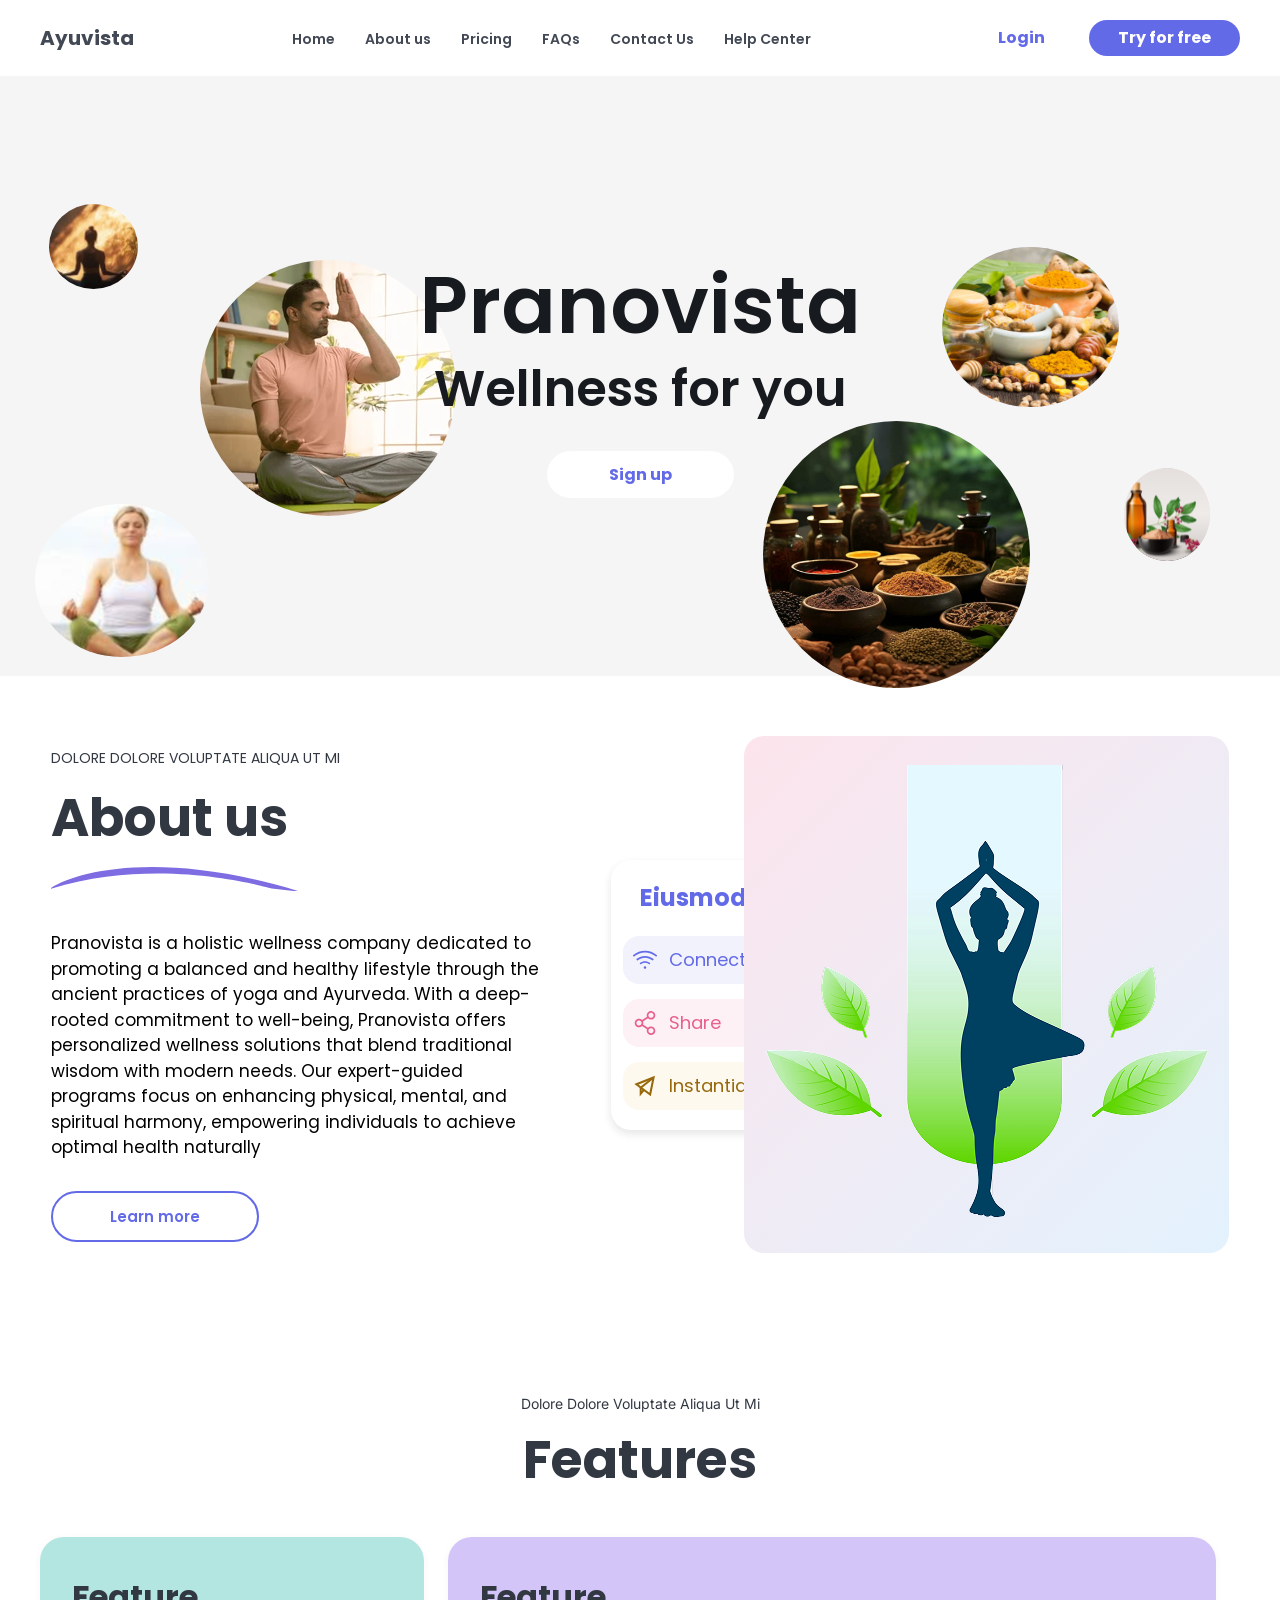
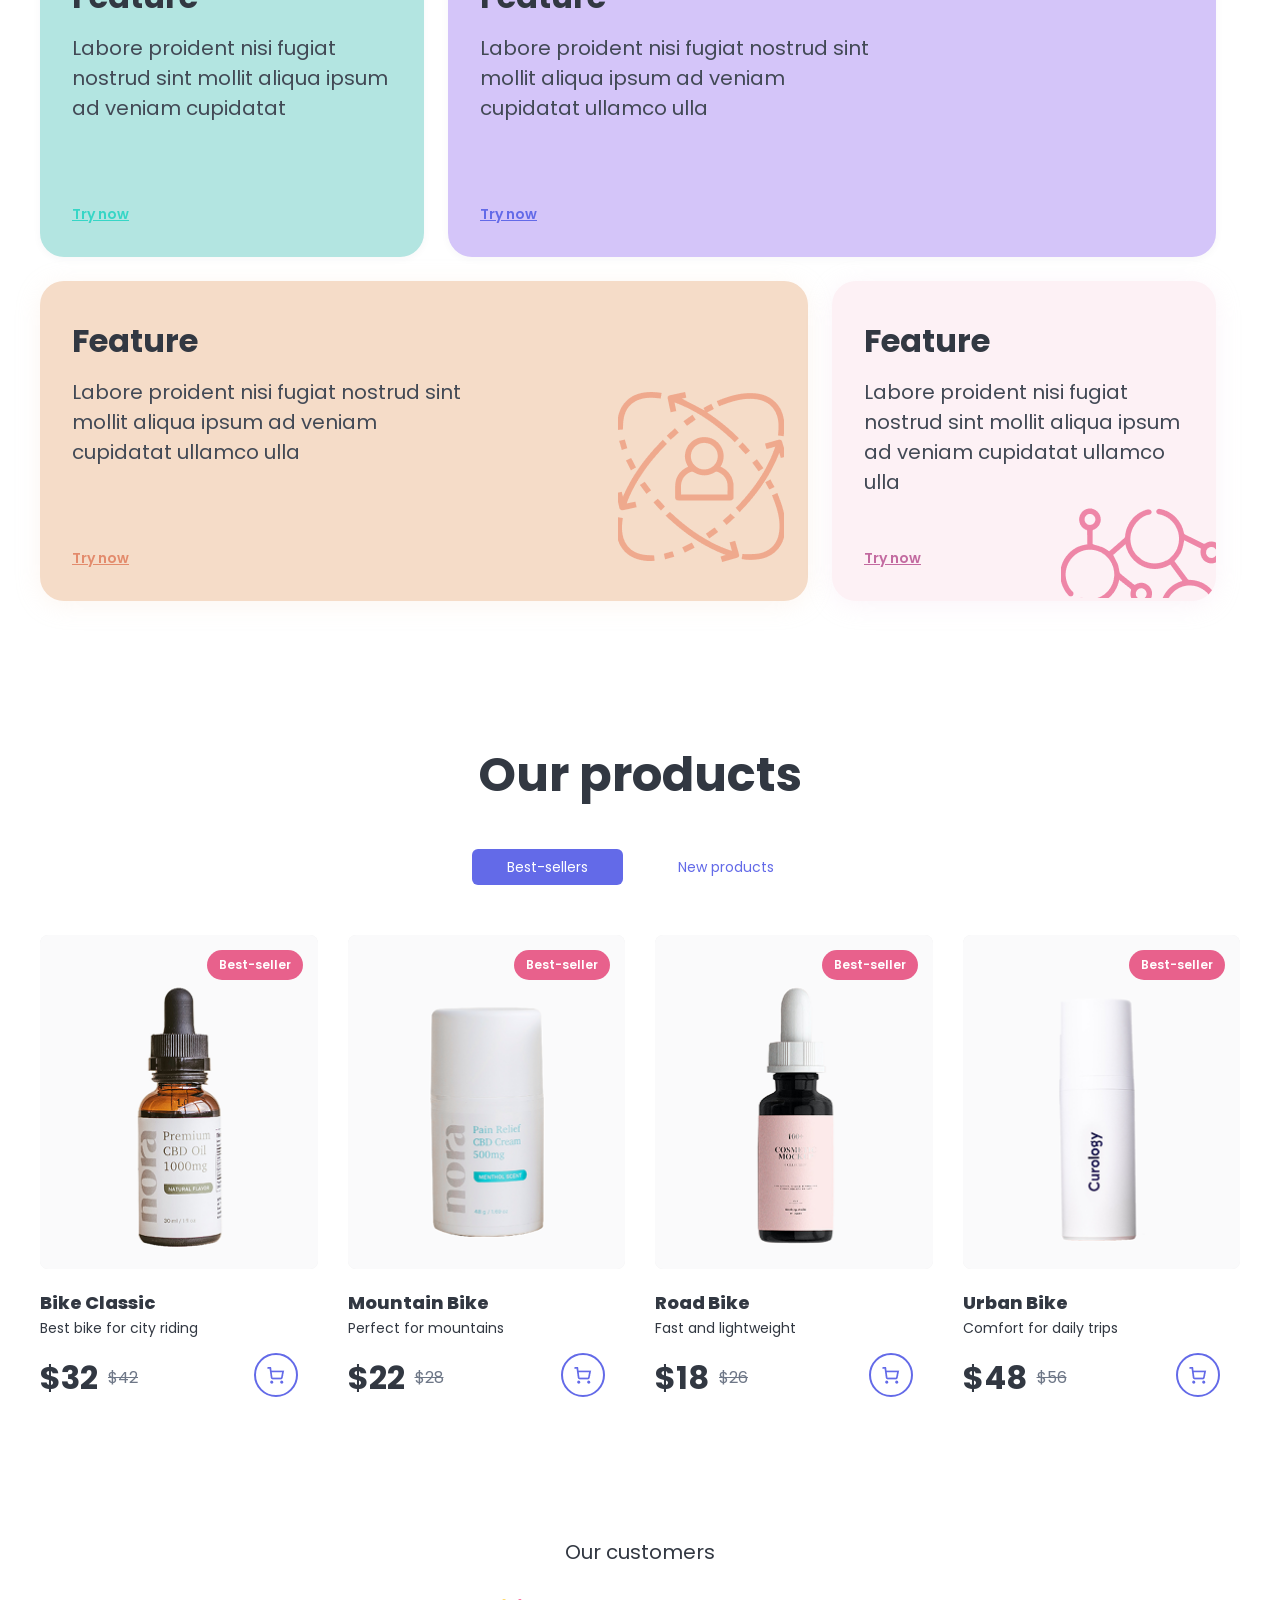
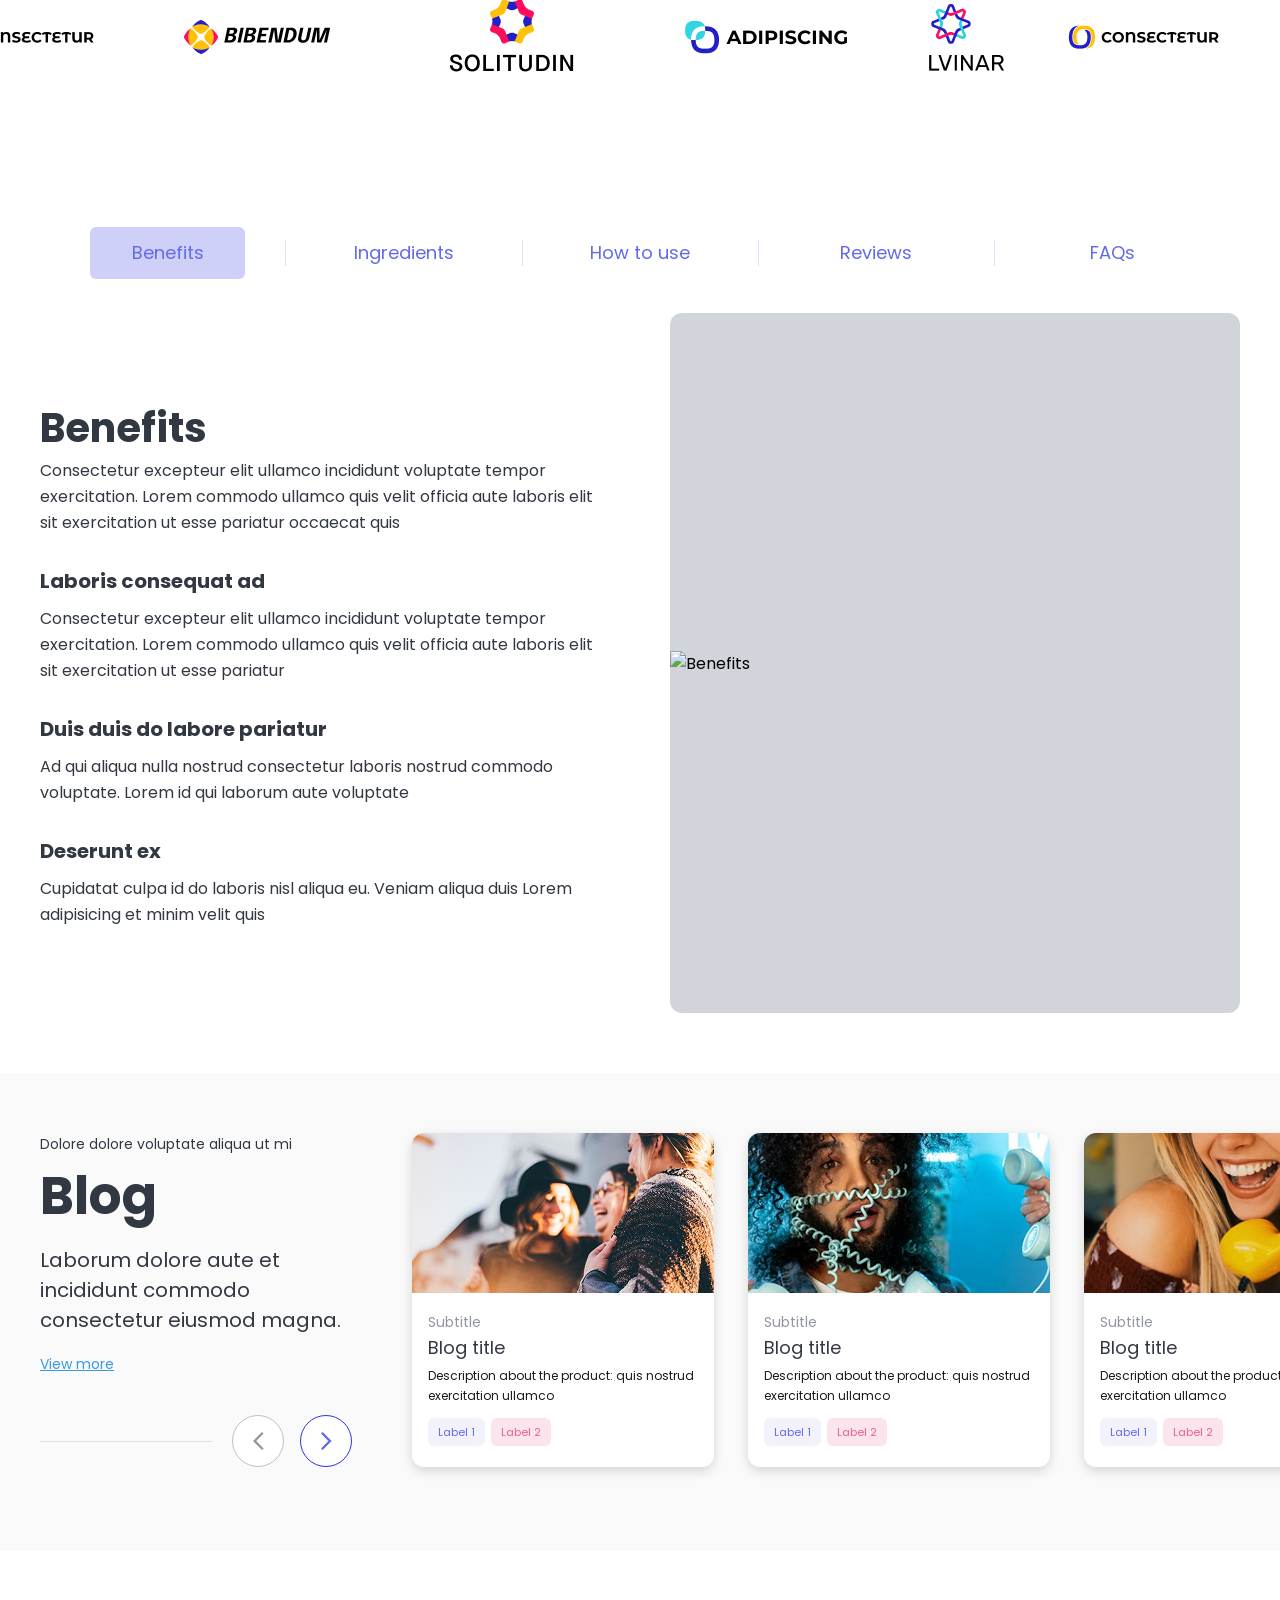
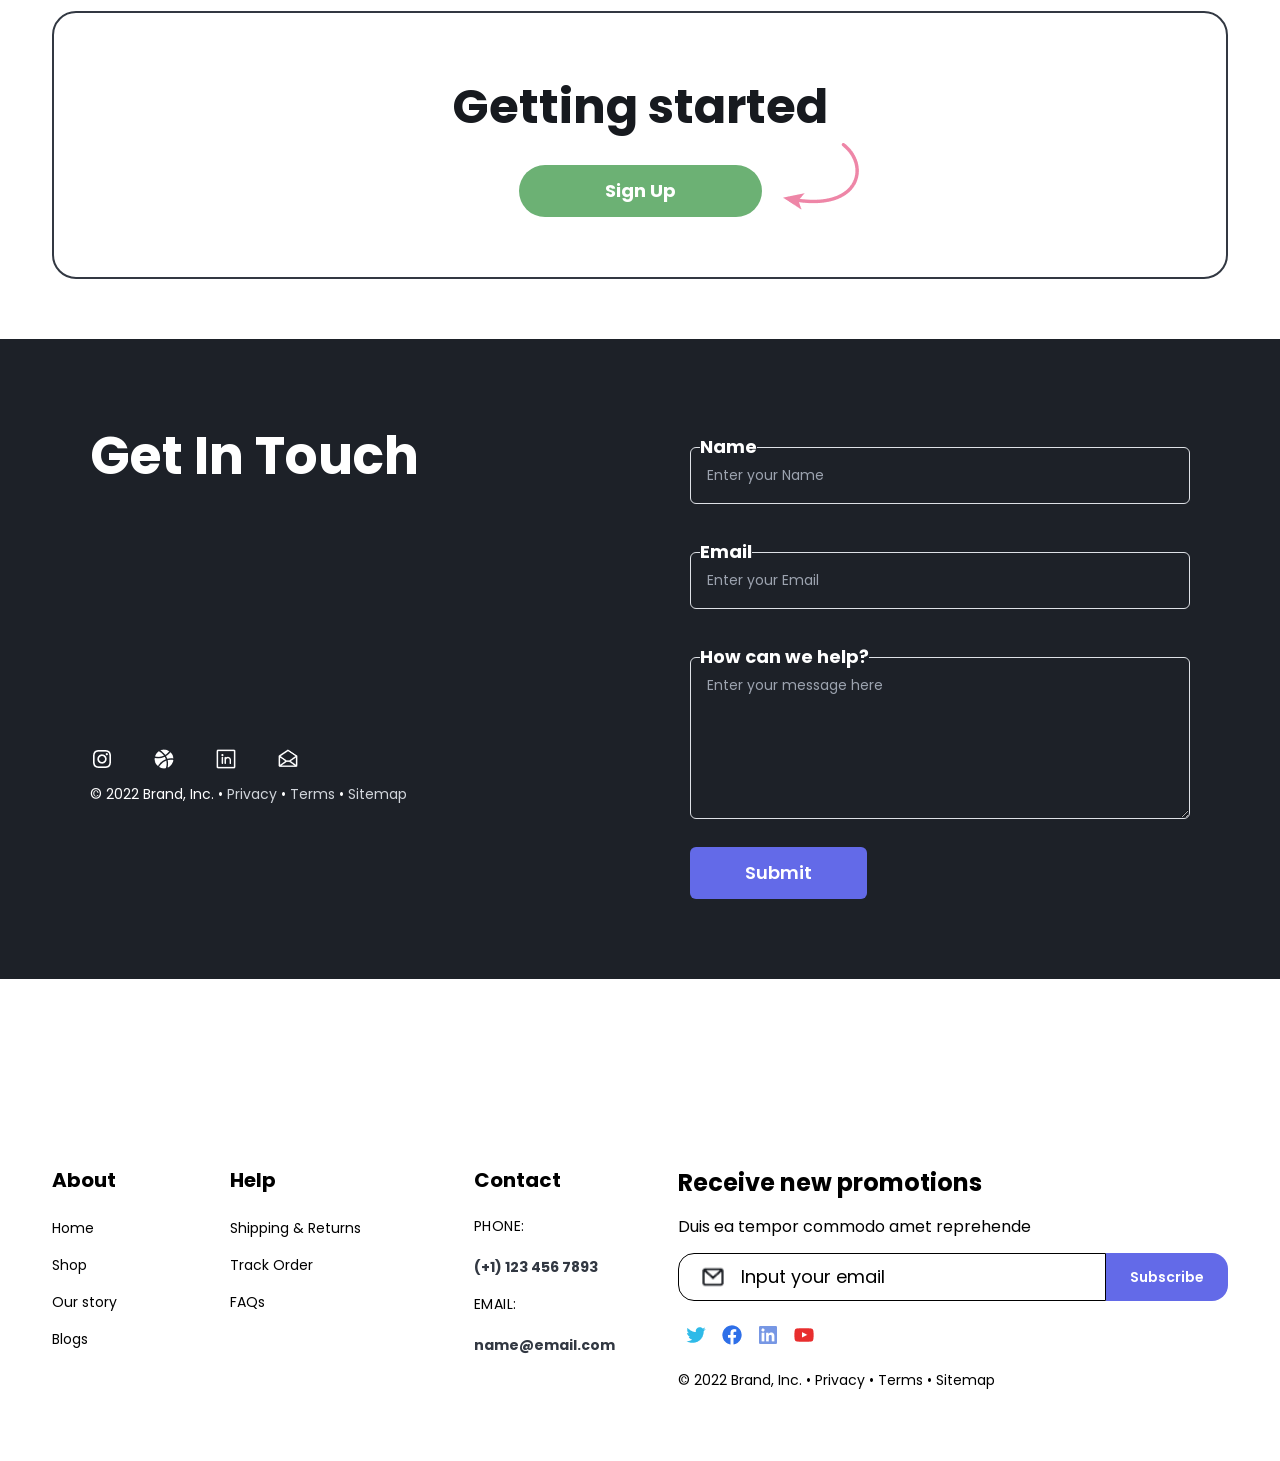
==== commit ba25b9f6: "yoga-work update" ====
--- a/index.html
+++ b/index.html
@@ -5,6 +5,12 @@
     <meta name="viewport" content="width=device-width, initial-scale=1.0" />
     <title>Document</title>
     <link rel="stylesheet" href="style.css" />
+    <link rel="preconnect" href="https://fonts.googleapis.com" />
+    <link rel="preconnect" href="https://fonts.gstatic.com" crossorigin />
+    <link
+      href="https://fonts.googleapis.com/css2?family=Inter:ital,opsz,wght@0,14..32,100..900;1,14..32,100..900&display=swap"
+      rel="stylesheet"
+    />
   </head>
   <body>
     <div style="overflow: hidden">
@@ -14,9 +20,9 @@
           <ul>
             <li><a href="index.html">Home</a></li>
             <li><a href="second.html">About us</a></li>
-            <li><a href="third.html">Yoga</a></li>
-            <li><a href="fourth.html">Pranovista</a></li>
-            <li><a href="pricing.html">Pricing</a></li>
+            <li><a href="third.html">Pricing</a></li>
+            <li><a href="fourth.html">FAQs</a></li>
+            <li><a href="pricing.html">Contact Us</a></li>
             <li><a href="help.html">Help Center</a></li>
           </ul>
         </nav>
@@ -89,21 +95,33 @@
             <h3 class="card-title">Eiusmod cor</h3>
             <div class="card-features">
               <div class="feature-item feature-connect">
-                <span class="feature-icon"
-                  ><img src="./image/Vector (6).svg" alt="Connection"
-                /></span>
+                <div class="feature-icon">
+                  <img
+                    src="./image/Vector (6).svg"
+                    alt="Connection"
+                    class="feature-img"
+                  />
+                </div>
                 <p class="feature-text">Connection</p>
               </div>
               <div class="feature-share feature-item">
-                <span class="feature-icon"
-                  ><img src="./image/Vector (7).svg" alt="Share"
-                /></span>
+                <div class="feature-icon">
+                  <img
+                    src="./image/Vector (7).svg"
+                    alt="Share"
+                    class="feature-img"
+                  />
+                </div>
                 <p class="share-color">Share</p>
               </div>
               <div class="feature-instantiate feature-item">
-                <span class="feature-icon"
-                  ><img src="./image/Send.svg" alt="Instantiate"
-                /></span>
+                <div class="feature-icon">
+                  <img
+                    src="./image/Send.svg"
+                    alt="Instantiate"
+                    class="feature-img"
+                  />
+                </div>
                 <p class="lnstantiate-color">Instantiate</p>
               </div>
             </div>
@@ -185,75 +203,13 @@
           <h2 class="products-title">Our products</h2>
 
           <div class="products-filter">
-            <button class="filter-btn active">Best-sellers</button>
-            <button class="filter-btn">New products</button>
-          </div>
-
-          <div class="products-grid">
-            <div class="product-card">
-              <div class="product-badge">Best-seller</div>
-              <div class="product-image">
-                <img src="./image/product1.png" alt="Product 1" />
-              </div>
-              <h3 class="product-title">Product title</h3>
-              <p class="product-description">Deserunt non fugiat aute cons</p>
-              <div class="product-price">
-                <span class="current-price">$32</span>
-                <span class="original-price">$42</span>
-              </div>
-              <button class="add-to-cart">
-                <img src="./image/Shopping cart.png" alt="Add to Cart" />
-              </button>
-            </div>
-
-            <div class="product-card">
-              <div class="product-badge">Best-seller</div>
-              <div class="product-image">
-                <img src="./image/product2.png" alt="Product 2" />
-              </div>
-              <h3 class="product-title">Product title</h3>
-              <p class="product-description">Ut nostrud esse aute ipsum vo</p>
-              <div class="product-price">
-                <span class="current-price">$22</span>
-                <span class="original-price">$28</span>
-              </div>
-              <button class="add-to-cart">
-                <img src="./image/Shopping cart.png" alt="Add to Cart" />
-              </button>
-            </div>
-
-            <div class="product-card">
-              <div class="product-badge">Best-seller</div>
-              <div class="product-image">
-                <img src="./image/product3.png" alt="Product 3" />
-              </div>
-              <h3 class="product-title">Product title</h3>
-              <p class="product-description">Culpa ea exercitation amet co</p>
-              <div class="product-price">
-                <span class="current-price">$18</span>
-                <span class="original-price">$26</span>
-              </div>
-              <button class="add-to-cart">
-                <img src="./image/Shopping cart.png" alt="Add to Cart" />
-              </button>
-            </div>
-
-            <div class="product-card">
-              <div class="product-badge">Best-seller</div>
-              <div class="product-image">
-                <img src="./image/product4.png" alt="Product 4" />
-              </div>
-              <h3 class="product-title">Product title</h3>
-              <p class="product-description">Est veniam anim aute exercita</p>
-              <div class="product-price">
-                <span class="current-price">$48</span>
-                <span class="original-price">$56</span>
-              </div>
-              <button class="add-to-cart">
-                <img src="./image/Shopping cart.png" alt="Add to Cart" />
-              </button>
-            </div>
-          </div>
+            <button class="filter-btn active" data-filter="best">
+              Best-sellers
+            </button>
+            <button class="filter-btn" data-filter="new">New products</button>
+          </div>
+
+          <div class="products-grid" id="productsGrid"></div>
         </div>
       </section>
 
@@ -329,51 +285,17 @@
       <section class="benefits-section">
         <div class="benefits-tabs">
           <button class="tab-btn active" data-tab="benefits">Benefits</button>
+          <div class="line"></div>
           <button class="tab-btn" data-tab="ingredients">Ingredients</button>
-          <button class="tab-btn" data-tab="how-to-use">How to use</button>
+          <div class="line"></div>
+          <button class="tab-btn" data-tab="how">How to use</button>
+          <div class="line"></div>
           <button class="tab-btn" data-tab="reviews">Reviews</button>
+          <div class="line"></div>
           <button class="tab-btn" data-tab="faqs">FAQs</button>
         </div>
 
-        <div class="benefits-content">
-          <div class="benefits-text">
-            <h2 class="benefits-title">Benefits</h2>
-            <p class="benefits-paragraph">
-              Consectetur excepteur elit ullamco incididunt voluptate tempor
-              exercitation. Lorem commodo ullamco quis velit officia aute
-              laboris elit sit exercitation ut esse pariatur occaecat quis
-            </p>
-
-            <div class="benefits-subsection">
-              <h3 class="benefits-subtitle">Laboris consequat ad</h3>
-              <p class="benefits-paragraph">
-                Consectetur excepteur elit ullamco incididunt voluptate tempor
-                exercitation. Lorem commodo ullamco quis velit officia aute
-                laboris elit sit exercitation ut esse pariatur
-              </p>
-            </div>
-
-            <div class="benefits-subsection">
-              <h3 class="benefits-subtitle">Duis duis do labore pariatur</h3>
-              <p class="benefits-paragraph">
-                Ad qui aliqua nulla nostrud consectetur laboris nostrud commodo
-                voluptate. Lorem id qui laborum aute voluptate
-              </p>
-            </div>
-
-            <div class="benefits-subsection">
-              <h3 class="benefits-subtitle">Deserunt ex</h3>
-              <p class="benefits-paragraph">
-                Cupidatat culpa id do laboris nisl aliqua eu. Veniam aliqua duis
-                Lorem adipisicing et minim velit quis
-              </p>
-            </div>
-          </div>
-
-          <div class="benefits-image">
-            <img src="./image/gray.png" alt="Benefits" />
-          </div>
-        </div>
+        <div class="benefits-content" id="benefitsContent"></div>
       </section>
 
       <section class="blog-section">
@@ -391,14 +313,14 @@
               <div class="blog-nav">
                 <button class="blog-nav-btn-prev">
                   <img
-                    src="./image/Chevron left large.png"
+                    src="./img/Vector (11).svg"
                     alt="Previous"
                     class="blog-nav-icon"
                   />
                 </button>
                 <button class="blog-nav-btn next">
                   <img
-                    src="./image/Chevron right large.png"
+                    src="./img/Vector (10).svg"
                     alt="Next"
                     class="blog-nav-icon"
                   />
@@ -603,10 +525,19 @@
             <p class="newsletter-text">
               Duis ea tempor commodo amet reprehende
             </p>
-            <form class="newsletter-form">
-              <input type="email" placeholder="Input your email" required />
+            <div class="newsletter-section">
+              <div class="newsletter-form">
+                <img src="./image/Mail.png" alt="" class="newsletter-img" />
+                <input
+                  type="email"
+                  placeholder="Input your email"
+                  required
+                  class="newsletter-input"
+                />
+              </div>
+
               <button type="submit" class="newsletter-btn">Subscribe</button>
-            </form>
+            </div>
             <div class="footer-socials">
               <a href="#" aria-label="Twitter">
                 <img
@@ -647,5 +578,6 @@
         </div>
       </footer>
     </div>
+    <script src="./index.js"></script>
   </body>
 </html>
--- a/style.css
+++ b/style.css
@@ -204,10 +204,10 @@
   display: flex;
   justify-content: space-between;
   align-items: center;
-  padding: 60px 40px;
+  padding: 60px 0px;
   background-color: #ffffff;
   gap: 60px;
-  max-width: 1440px;
+  max-width: 1178px;
   width: 100%;
   border-radius: 100% 100% 0 0;
   margin: 0 auto;
@@ -281,7 +281,7 @@
   flex-direction: row;
   gap: 60px;
   align-items: center;
-  justify-content: center;
+  justify-content: end;
   max-width: 900px;
   position: relative;
 }
@@ -296,12 +296,13 @@
   left: 0;
   top: 50%;
   transform: translateY(-50%);
-  background: #f8f9fa;
-  border-radius: 12px;
+  background: #ffffff;
+  border-radius: 20px;
   padding: 20px 12px;
   width: 280px;
   max-width: 280px;
-  box-shadow: 0 2px 8px rgba(0, 0, 0, 0.08);
+  box-shadow: 0px 4px 9px 0px #171a1f1c;
+
   z-index: 5;
 }
 
@@ -315,10 +316,6 @@
 
 .lnstantiate-color {
   color: #98690c;
-}
-
-.feature-connect {
-  background-color: #f2f2fd;
 }
 
 .features-list-title {
@@ -413,6 +410,7 @@
   font-family: "Poppins", sans-serif;
   margin-bottom: 20px;
   line-height: 36px;
+  padding-left: 17px;
 }
 
 .card-features {
@@ -425,6 +423,18 @@
   display: flex;
   align-items: center;
   gap: 12px;
+  border-radius: 16px;
+}
+
+.feature-icon {
+  display: flex;
+  align-items: center;
+  justify-content: center;
+}
+
+.feature-img {
+  width: 24px;
+  height: 24px;
 }
 
 .feature-connect {
@@ -454,24 +464,11 @@
 }
 
 .feature-item p {
-  font-size: 14px;
+  font-size: 18px;
+  font-weight: 400;
+  line-height: 28px;
   font-family: "Poppins", sans-serif;
   margin: 0;
-}
-
-.yoga-illustration {
-  width: 100%;
-  max-width: 485px;
-  height: 517px;
-  background: linear-gradient(135deg, #fce4ec 0%, #e3f2fd 100%);
-  border-radius: 20px;
-  display: flex;
-  align-items: center;
-  justify-content: center;
-  overflow: hidden;
-  flex-shrink: 0 center;
-  overflow: hidden;
-  border-radius: 100% 100% 0 0;
 }
 
 .yoga-img {
@@ -515,8 +512,7 @@
 .features-grid {
   display: flex;
   flex-wrap: wrap;
-  grid-template-columns: repeat(2, 1fr);
-  gap: 32px;
+  gap: 24px;
   max-width: 1200px;
   margin: 0 auto;
   margin-bottom: 0;
@@ -665,6 +661,7 @@
   display: flex;
   gap: 40px;
   justify-content: center;
+  align-items: center;
   max-width: 1100px;
   margin: 0 auto 34px auto;
 }
@@ -673,15 +670,15 @@
   background: none;
   border: none;
   line-height: 28px;
-  padding: 10px 0;
+  padding: 12px 12px;
   font-size: 18px;
   font-family: "Poppins", sans-serif;
   font-weight: 400;
   color: #636ae8;
   cursor: pointer;
+
   transition: all 0.3s;
   position: relative;
-  padding-bottom: 15px;
   width: 214px;
 }
 
@@ -696,6 +693,12 @@
   text-align: center;
 }
 
+.line {
+  width: 1px;
+  height: 26px;
+  background-color: #e0e1fa;
+}
+
 .benefits-content {
   display: grid;
   grid-template-columns: 1fr 1fr;
@@ -740,7 +743,7 @@
 .benefits-image {
   background-color: #d1d5db;
   border-radius: 12px;
-  min-height: 500px;
+  min-height: 700px;
   display: flex;
   align-items: center;
   justify-content: center;
@@ -940,6 +943,9 @@
   background-color: #636ae8;
 }
 
+.add-to-cart:hover img {
+  filter: brightness(0) invert(1);
+}
 .add-to-cart:hover svg path {
   fill: #ffffff;
 }
@@ -1090,17 +1096,16 @@
   align-items: flex-start;
 }
 
-.blog-left {
-  flex: 0 0 280px;
+/* .blog-left {
   padding-top: 20px;
-}
+} */
 
 .blog-subtitle {
   font-size: 14px;
   font-weight: 400;
   color: #323842;
   font-family: "Poppins", sans-serif;
-  margin: 0 0 12px 0;
+  margin: 0 0 4px 0;
   line-height: 22px;
 }
 
@@ -1109,7 +1114,7 @@
   font-weight: 700;
   color: #323842;
   font-family: "Poppins", sans-serif;
-  margin: 0 0 20px 0;
+  margin: 0 0 12px 0;
   line-height: 74px;
 }
 
@@ -1119,7 +1124,7 @@
   color: #323842;
   font-family: "Poppins", sans-serif;
   line-height: 30px;
-  margin: 0 0 24px 0;
+  margin: 0 0 16px 0;
 }
 
 .blog-view-more {
@@ -1143,10 +1148,10 @@
 }
 
 .blog-nav-btn-prev {
-  width: 44px;
-  height: 44px;
+  width: 52px;
+  height: 52px;
   border-radius: 50%;
-  border: 2px solid #bcc1ca;
+  border: 1px solid #bcc1ca;
   background-color: #ffffff;
   cursor: pointer;
   display: flex;
@@ -1157,10 +1162,10 @@
 }
 
 .blog-nav-btn {
-  width: 44px;
-  height: 44px;
+  width: 52px;
+  height: 52px;
   border-radius: 50%;
-  border: 2px solid #2c35e0;
+  border: 1px solid #2c35e0;
   background-color: #ffffff;
   cursor: pointer;
   display: flex;
@@ -1179,7 +1184,7 @@
   flex: 1;
   display: grid;
   grid-template-columns: repeat(3, 1fr);
-  gap: 24px;
+  gap: 34px;
 }
 
 .blog-card {
@@ -1339,7 +1344,7 @@
 }
 
 .cta-container {
-  max-width: 1000px;
+  max-width: 1176px;
   margin: 0 auto;
   border: 2px solid #323842;
   border-radius: 24px;
@@ -1436,7 +1441,7 @@
 .contact-section {
   padding: 80px 40px;
   background-color: #1d2128;
-  margin-bottom: 146px;
+  margin-bottom: 126px;
 }
 
 /* .contact-wrapper {
@@ -1466,13 +1471,11 @@
 
 .contact-socials {
   display: flex;
-  gap: 41px;
-  margin-bottom: 14px;
+  gap: 38px;
+  margin-bottom: 12px;
 }
 
 .social-icon {
-  width: 40px;
-  height: 40px;
   background-color: transparent;
   display: flex;
   align-items: center;
@@ -1498,9 +1501,9 @@
 } */
 
 .contact-footer p {
-  font-size: 20px;
-  font-weight: 400;
-  color: #d1d5db;
+  font-size: 14px;
+  font-weight: 400;
+  color: #ffffff;
   font-family: "Poppins", sans-serif;
   margin: 0;
   line-height: 22px;
@@ -1541,6 +1544,9 @@
 }
 
 .form-group legend {
+  position: relative;
+  top: 14px;
+  left: 10px;
   font-size: 18px;
   font-weight: 700;
   color: #ffffff;
@@ -1548,6 +1554,7 @@
   font-family: "Poppins", sans-serif;
   padding: 0;
   margin: 0;
+  background-color: #1d2128;
 }
 
 .form-group input,
@@ -1672,7 +1679,6 @@
   max-width: 1440px;
   background-color: #ffffff;
   padding: 60px 40px 30px 40px;
-  border-top: 1px solid #f3f4f6;
   margin: 0 auto;
 }
 
@@ -1745,6 +1751,8 @@
 }
 
 .footer-contact p {
+  display: flex;
+  flex-direction: column;
   font-size: 14px;
   color: #6b7280;
   font-family: "Poppins", sans-serif;
@@ -1758,9 +1766,10 @@
 }
 
 .contact-label {
-  font-size: 12px;
-  font-weight: 600;
-  color: #9ca3af;
+  font-size: 14px;
+  font-weight: 400;
+  line-height: 22px;
+  color: #000000;
   text-transform: uppercase;
   letter-spacing: 0.5px;
 }
@@ -1781,30 +1790,46 @@
   line-height: 20px;
 }
 
+.newsletter-section {
+  display: flex;
+}
+
 .newsletter-form {
   display: flex;
   height: 48px;
   background-color: #ffffff;
-  border: 1px solid #e5e7eb;
-  border-radius: 6px;
   overflow: hidden;
-}
-
-.newsletter-form input {
+  padding-left: 22px;
+  border: 1px solid #000000;
+  border-top-left-radius: 16px;
+  border-bottom-left-radius: 16px;
+  /* border-top-right-radius: 16px;
+  border-bottom-right-radius: 16px; */
+}
+
+.newsletter-img {
+  width: 24px;
+  height: 24px;
+  align-self: center;
+}
+
+.newsletter-input {
   flex: 1;
   border: none;
   padding: 12px 16px;
-  font-size: 14px;
-  font-family: "Poppins", sans-serif;
-  color: #323842;
+  font-size: 18px;
+  font-weight: 400;
+  line-height: 28px;
+  font-family: "Poppins", sans-serif;
+  color: #000000;
   background-color: transparent;
 }
 
-.newsletter-form input::placeholder {
-  color: #9ca3af;
-}
-
-.newsletter-form input:focus {
+.newsletter-input::placeholder {
+  color: #000000;
+}
+
+.newsletter-input:focus {
   outline: none;
 }
 
@@ -1812,6 +1837,8 @@
   background-color: #636ae8;
   color: #ffffff;
   border: none;
+  border-top-right-radius: 16px;
+  border-bottom-right-radius: 16px;
   padding: 0 24px;
   font-size: 14px;
   font-weight: 600;
@@ -1967,54 +1994,101 @@
   position: absolute;
   background: #ffffff;
   padding: 12px 20px;
-  border-radius: 12px;
+  /* border-radius: 12px; */
   box-shadow: 0 4px 12px rgba(0, 0, 0, 0.1);
   font-family: "Poppins", sans-serif;
 }
 
 .founder-stat-box {
-  top: 10%;
-  left: -15%;
-  width: 160px;
+  top: 23%;
+  left: -46%;
+  width: 269px;
+  border-top-left-radius: 18px;
+  border-top-right-radius: 18px;
+  border-bottom-left-radius: 18px;
+}
+
+.cart-icon {
+  display: flex;
+  align-items: center;
+  justify-content: center;
 }
 
 .stat-label {
   display: block;
-  font-size: 12px;
-  color: #999;
+  font-size: 14px;
+  font-weight: 400;
+  line-height: 22px;
+  color: #9095a0;
 }
 
 .stat-number {
   display: block;
-  font-size: 24px;
-  font-weight: 700;
-  color: #333;
+  font-size: 32px;
+  font-weight: 700;
+  line-height: 48px;
+  color: #ea916e;
 }
 
 .stat-change {
   display: block;
-  font-size: 12px;
-  color: #28a745;
+  font-size: 14px;
+  font-weight: 400;
+  line-height: 22px;
+  color: #14923e;
+}
+
+.founder-img {
+  display: flex;
+  align-items: center;
+  justify-content: center;
+  background-color: #636ae8;
+  position: absolute;
+  top: 16px;
+  right: 16px;
+  width: 44px;
+  height: 44px;
+  border-radius: 6px;
+}
+
+.period-text {
+  color: #9095a0;
+  font-size: 14px;
+  font-weight: 400;
+  line-height: 22px;
 }
 
 .founder-social-box {
-  top: 35%;
-  right: -15%;
-  background: #4b6cf7;
-  color: #fff;
+  top: 33%;
+  right: -19%;
+  background: #636ae8;
+  color: #ffffff;
+  font-size: 18px;
+  font-weight: 400;
+  line-height: 28px;
   display: flex;
   align-items: center;
   gap: 8px;
+  border-top-left-radius: 18px;
+  border-top-right-radius: 18px;
+  border-bottom-right-radius: 18px;
 }
 
 .founder-cart-box {
-  bottom: 10%;
+  bottom: 81%;
   right: -10%;
-  background: #ff6b6b;
-  color: #fff;
-  display: flex;
-  align-items: center;
+  background: #e8618c;
+  color: #ffffff;
+  font-size: 18px;
+  font-weight: 400;
+  line-height: 28px;
+  display: flex;
+  align-items: center;
+  justify-content: center;
   gap: 8px;
+  border-top-left-radius: 18px;
+  border-top-right-radius: 18px;
+  border-bottom-right-radius: 18px;
 }
 
 .founder-social-box img,
@@ -2043,9 +2117,10 @@
 }
 
 .history-title {
-  font-size: 36px;
-  font-weight: 700;
-  color: #2e2e4d;
+  font-size: 52px;
+  font-weight: 700;
+  line-height: 74px;
+  color: #323842;
 }
 
 .timeline {
@@ -2373,7 +2448,11 @@
 }
 
 .share-color {
-  color: #171a1f;
+  color: #e8618c;
+}
+
+.black-color {
+  color: #000000;
 }
 
 .pricing-cards {
@@ -2660,6 +2739,8 @@
   color: #171a1f;
   font-weight: 400;
   line-height: 36px;
+  max-width: 339px;
+  width: 100%;
 }
 
 .check {
@@ -2777,7 +2858,7 @@
 }
 
 .menu-btn {
-  padding: 14px 40px;
+  padding: 12px 60px;
   border-radius: 30px;
   border: 1px solid #9095a0;
   background: white;
@@ -2968,12 +3049,18 @@
 
 .feature h3 {
   margin: 10px 0 5px;
-  font-size: 18px;
+  font-size: 24px;
+  font-weight: 700;
+  line-height: 36px;
+  color: #323842;
 }
 
 .feature p {
   font-size: 13px;
-  color: #777;
+  color: #323842;
+  font-size: 16px;
+  font-weight: 400;
+  line-height: 26px;
 }
 
 /*  */
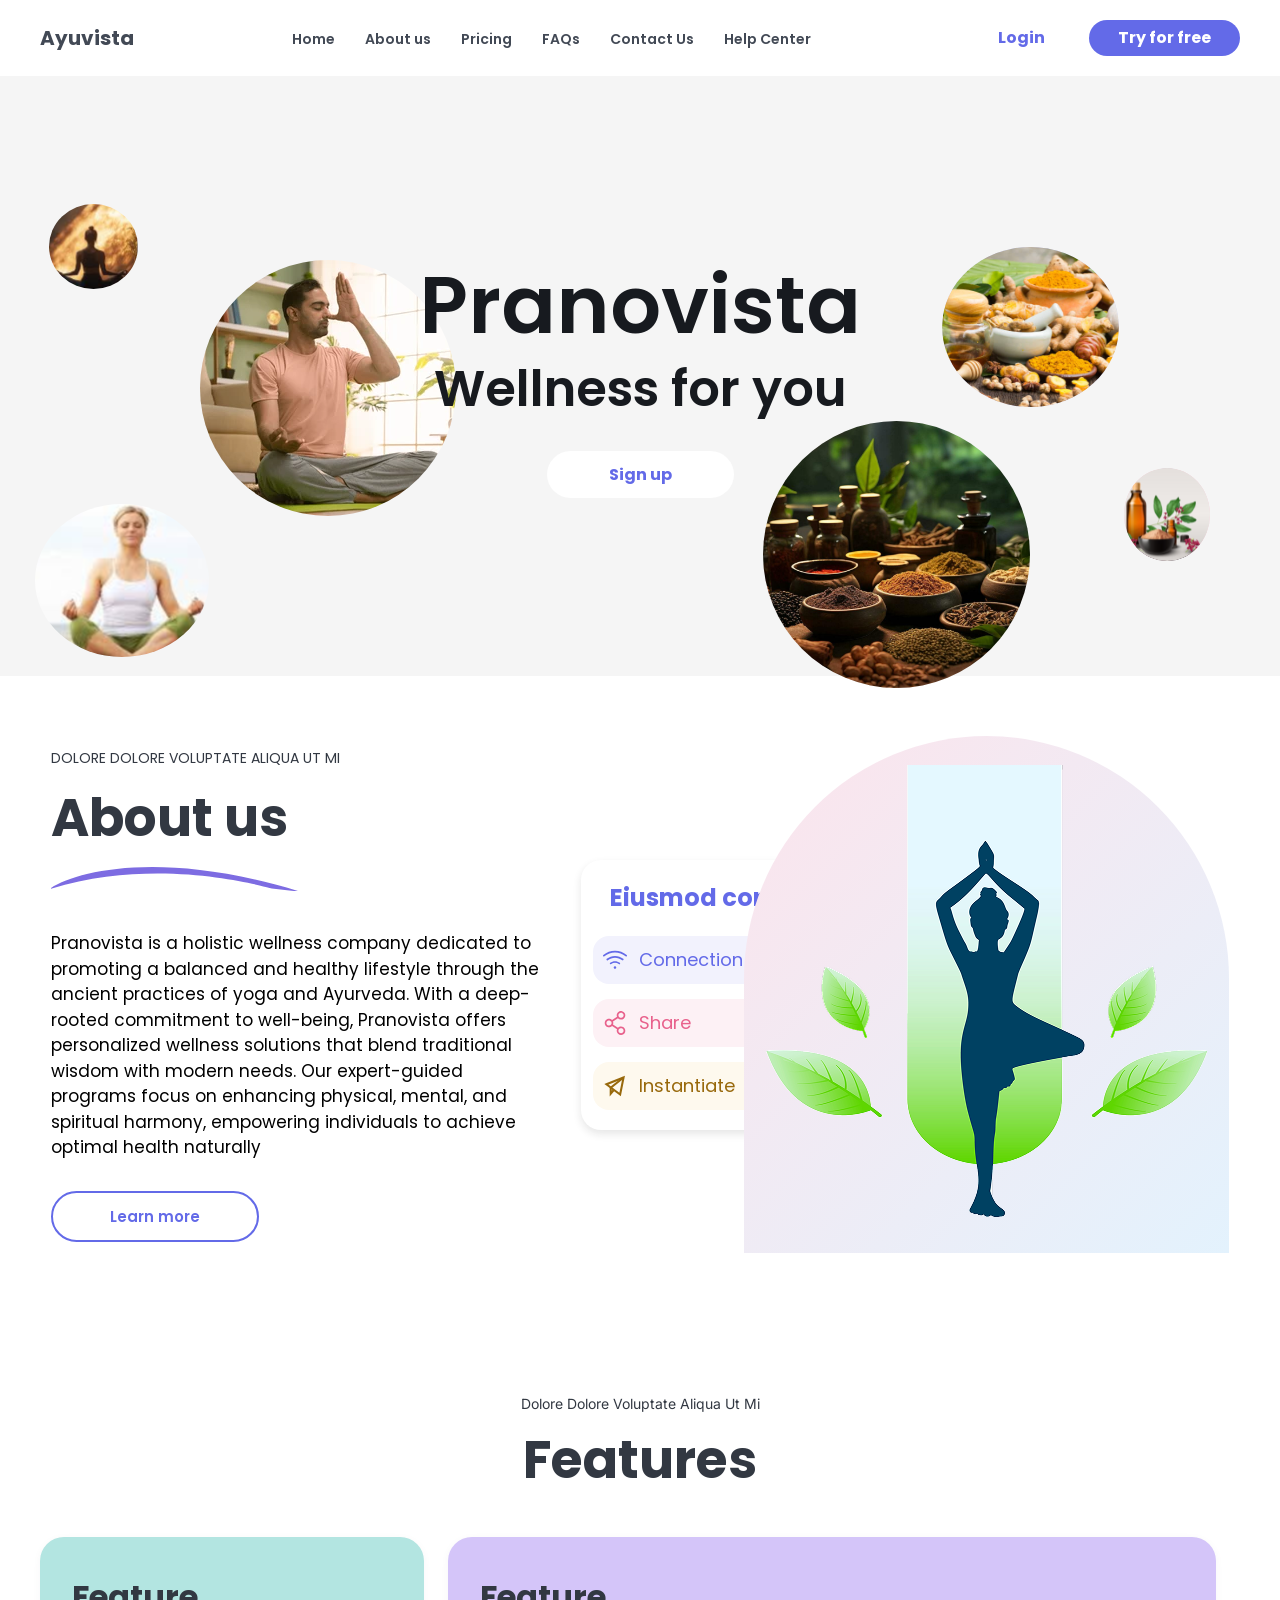
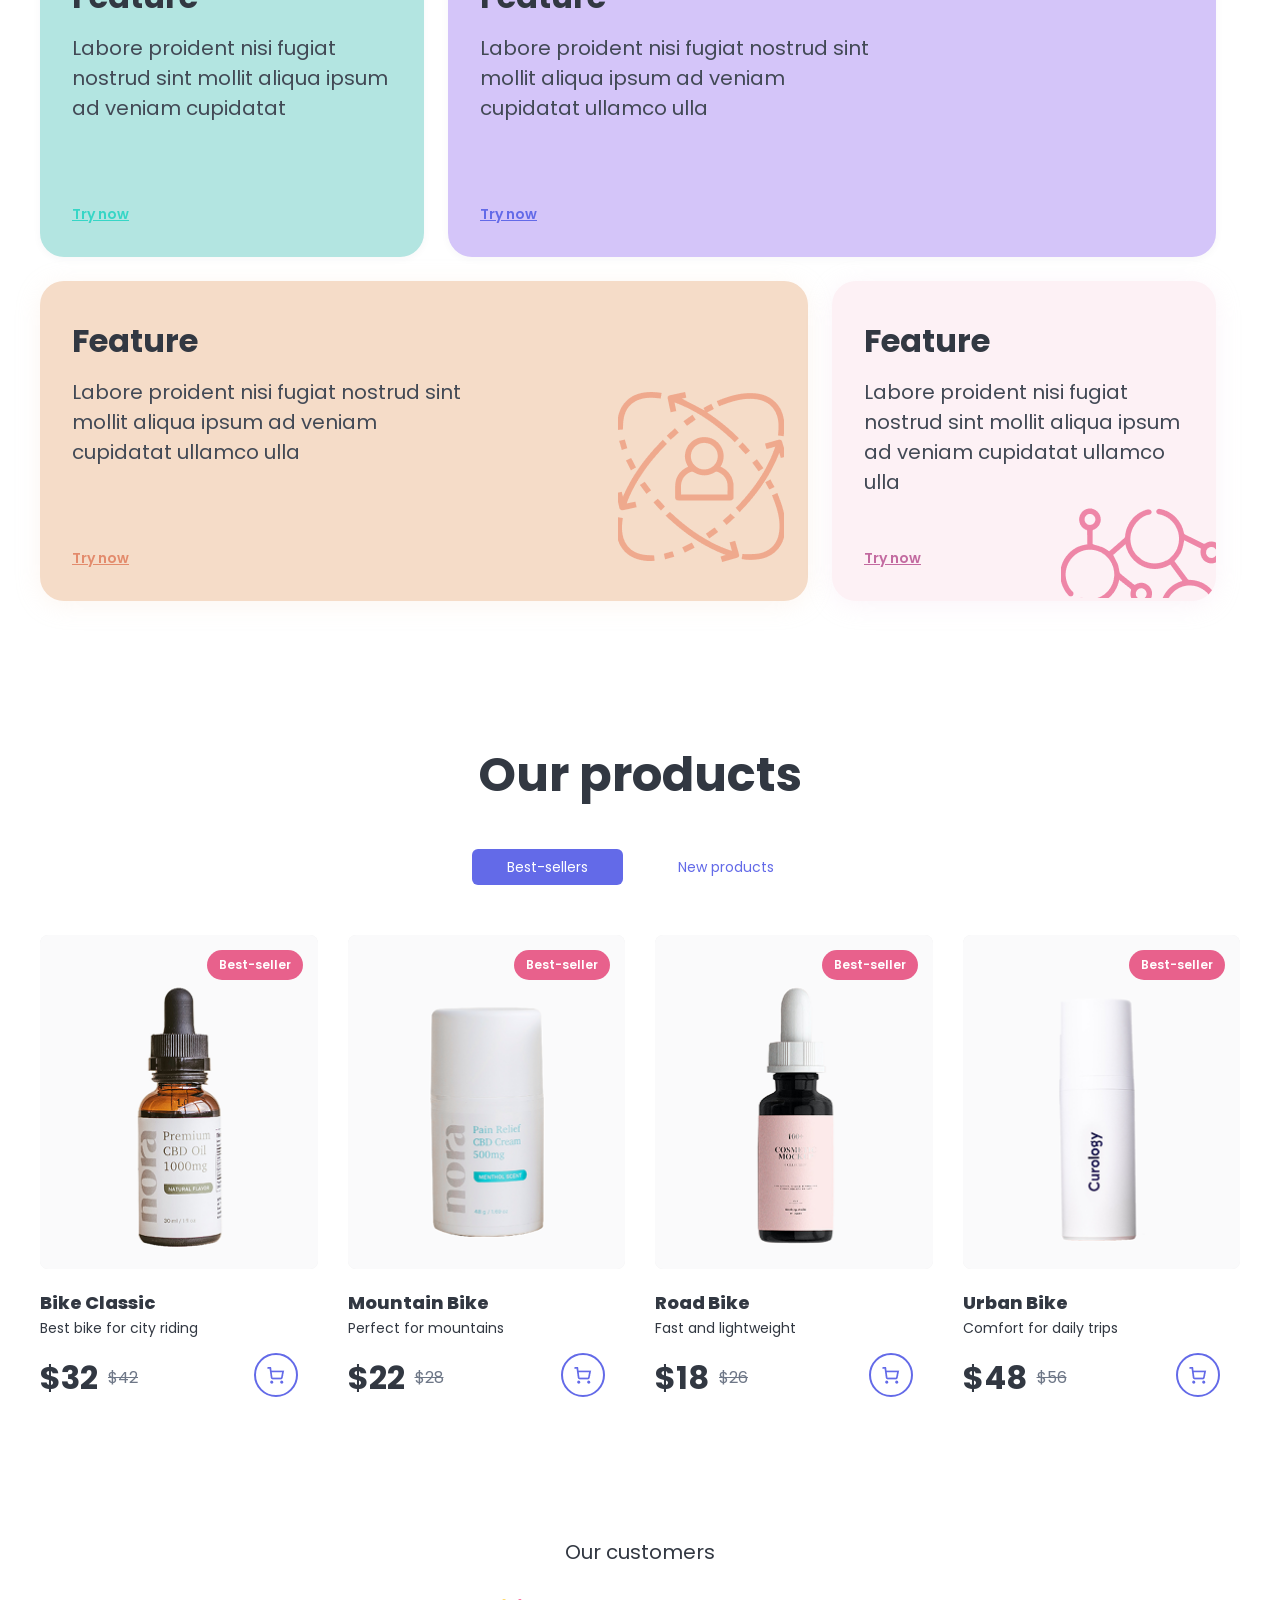
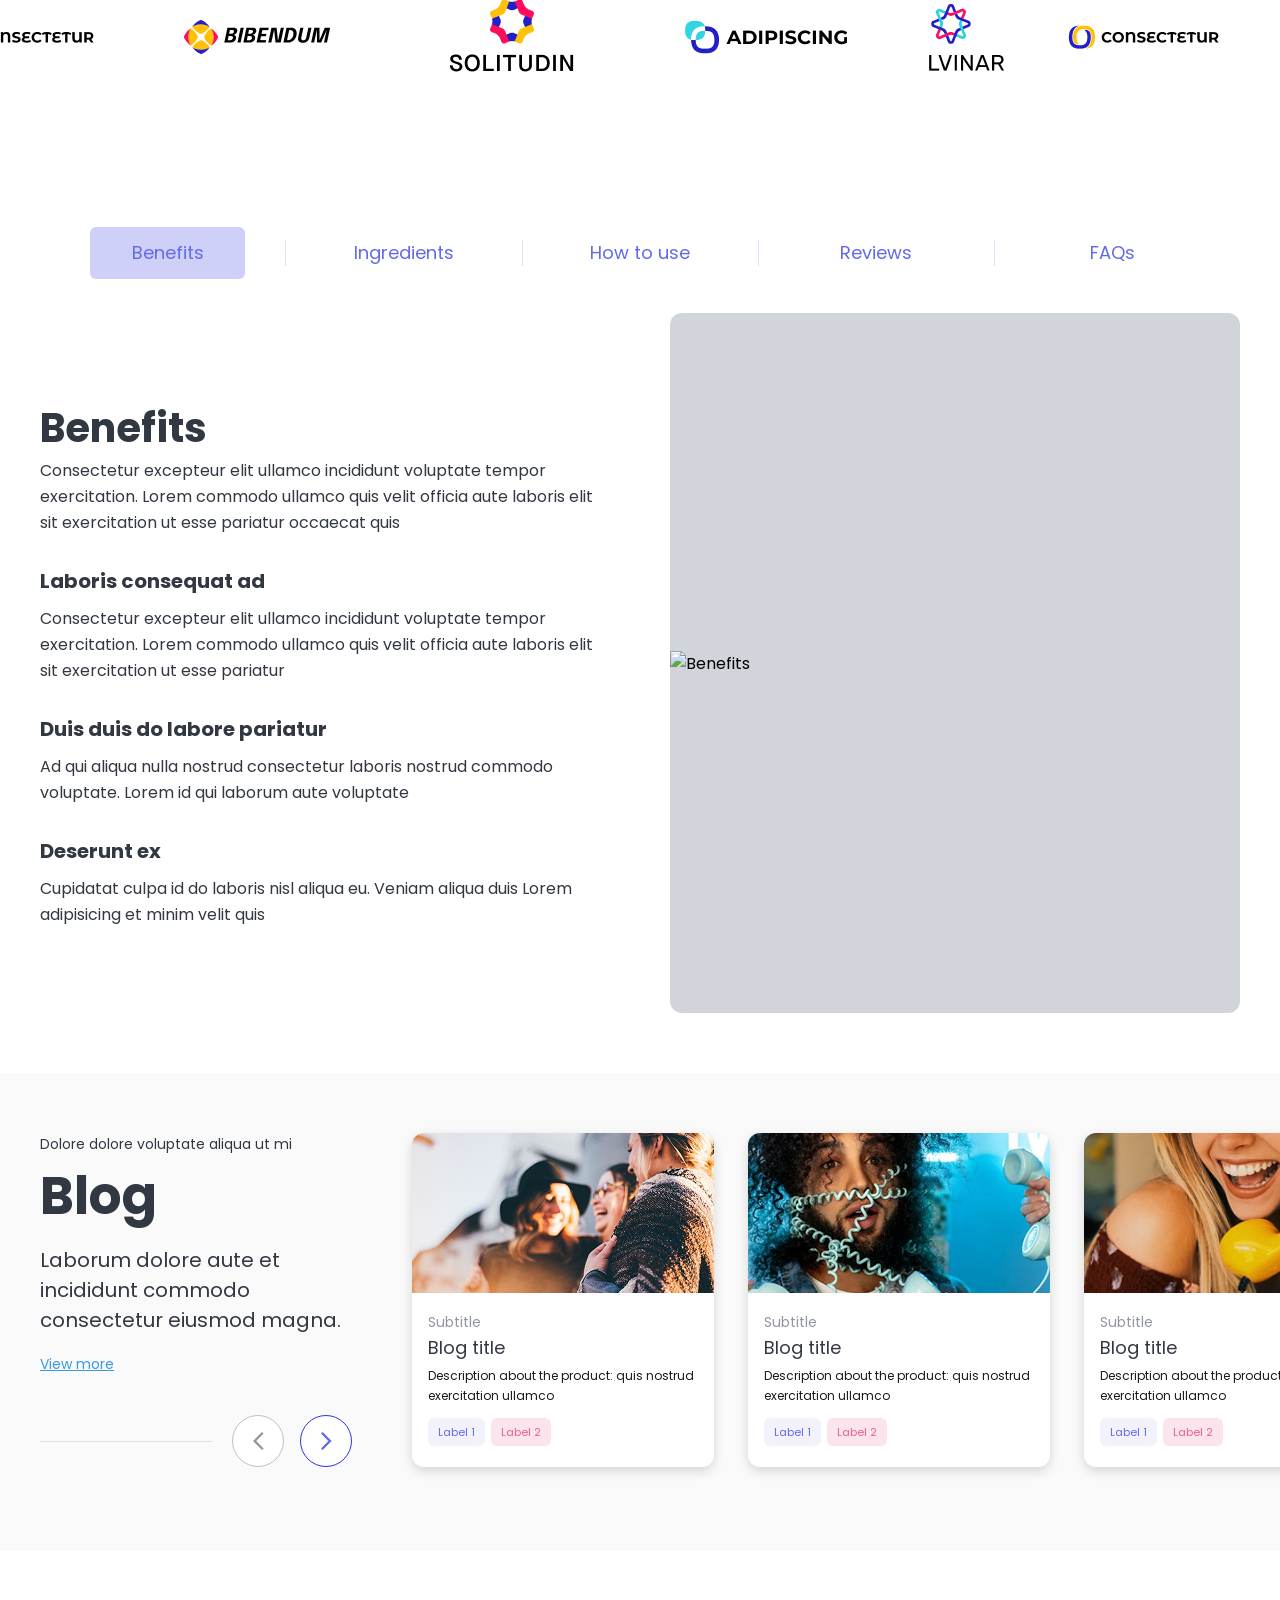
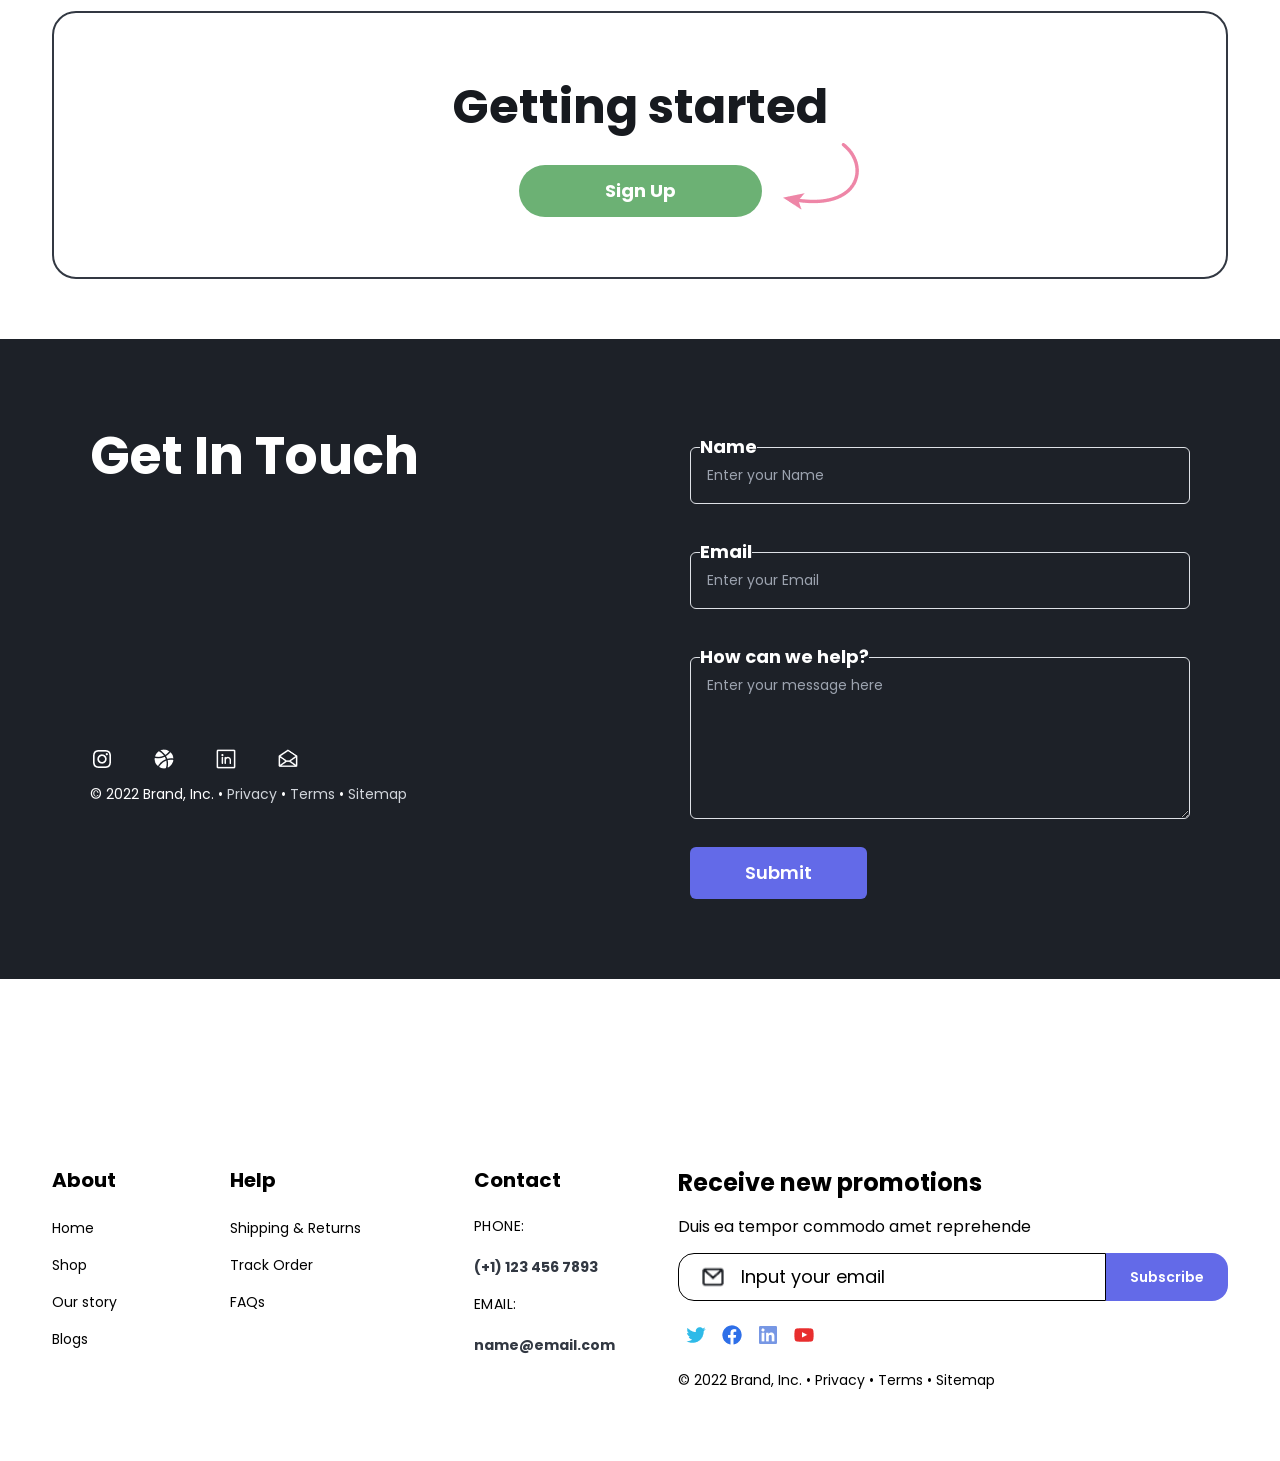
==== commit 54801187: "yoga-work update-two" ====
--- a/index.html
+++ b/index.html
@@ -91,7 +91,7 @@
         </div>
 
         <div class="about-cards">
-          <div class="feature-card">
+          <div class="feature-card feature-card-two">
             <h3 class="card-title">Eiusmod cor</h3>
             <div class="card-features">
               <div class="feature-item feature-connect">
--- a/style.css
+++ b/style.css
@@ -306,6 +306,10 @@
   z-index: 5;
 }
 
+.feature-card-two {
+  left: -30px;
+}
+
 .second-section .about-cards .feature-card {
   z-index: 11;
 }
@@ -389,7 +393,8 @@
   max-width: 485px;
   height: 517px;
   background: linear-gradient(135deg, #fce4ec 0%, #e3f2fd 100%);
-  border-radius: 20px;
+  border-top-left-radius: 244px;
+  border-top-right-radius: 244px;
   display: flex;
   align-items: center;
   justify-content: center;
@@ -475,6 +480,8 @@
   width: 100%;
   height: 100%;
   object-fit: contain;
+  border-top-left-radius: 244px;
+  border-top-right-radius: 244px;
 }
 
 /* Features Section */
